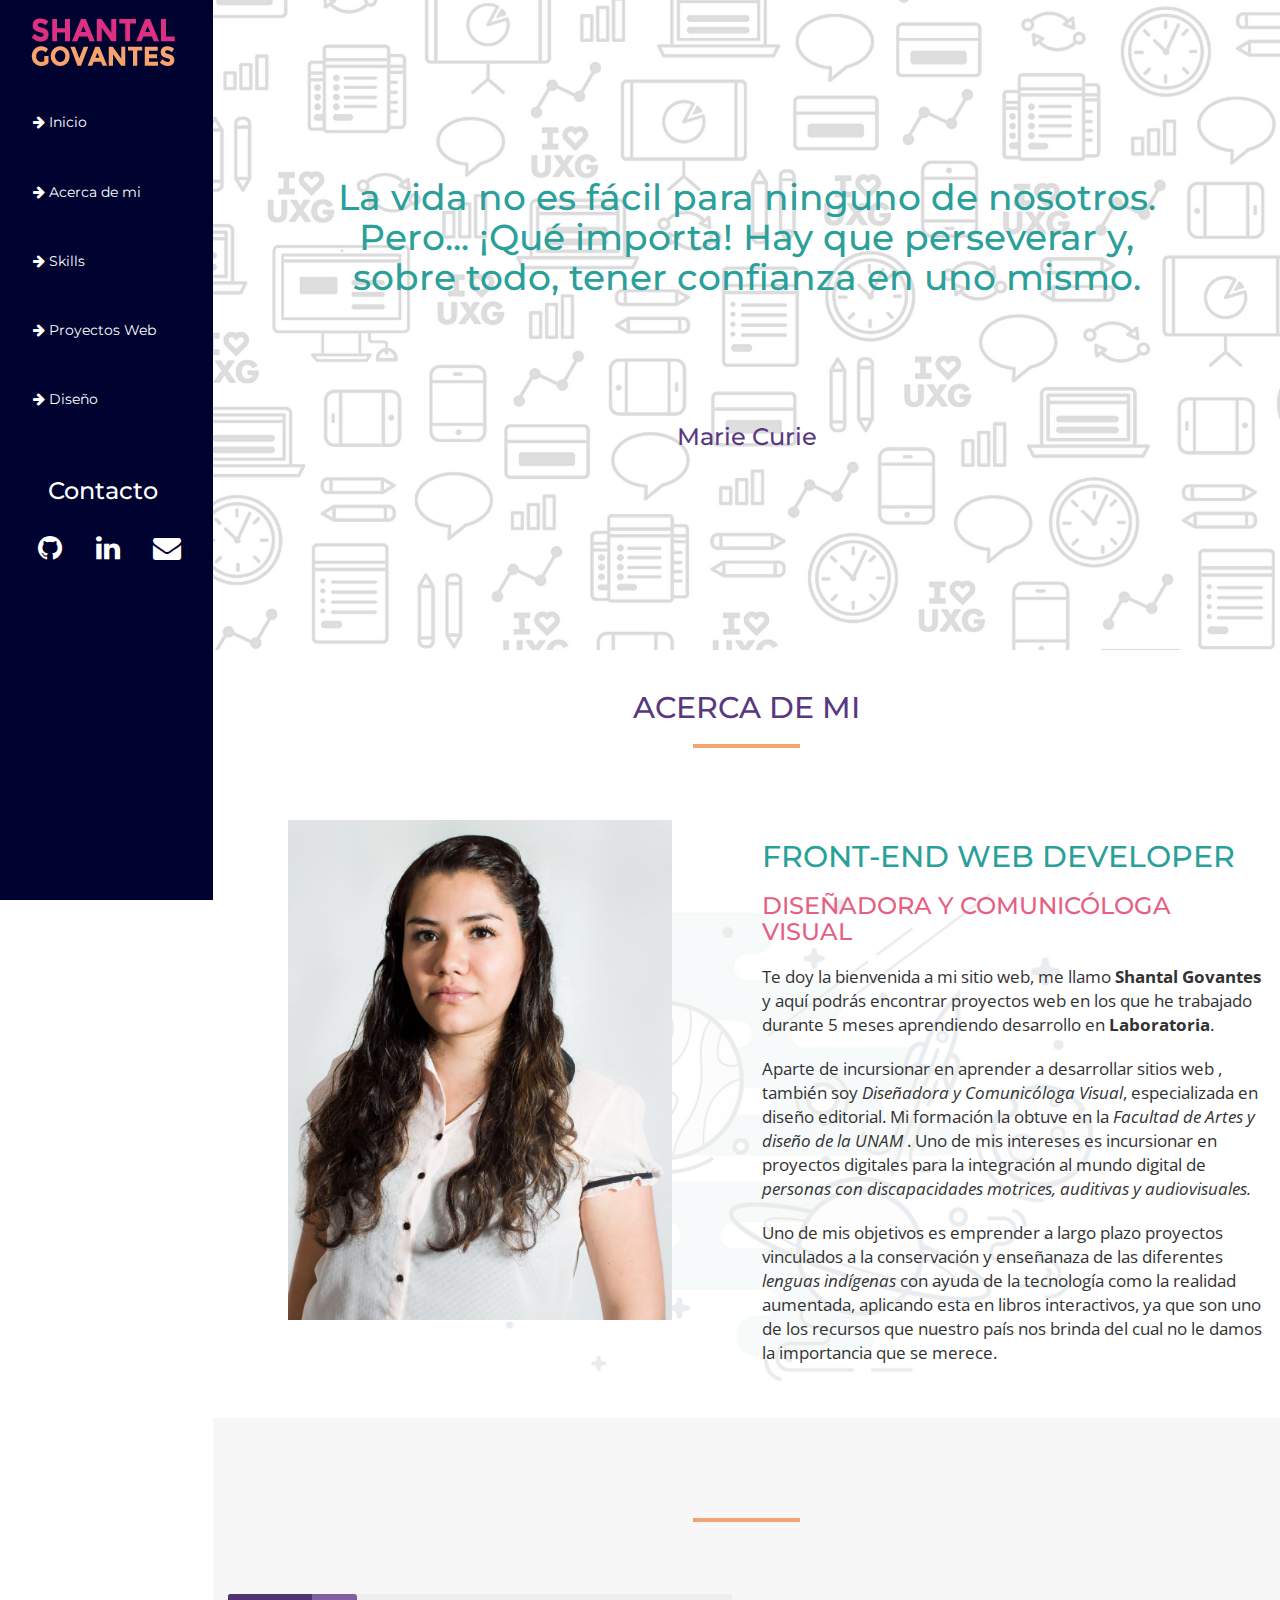
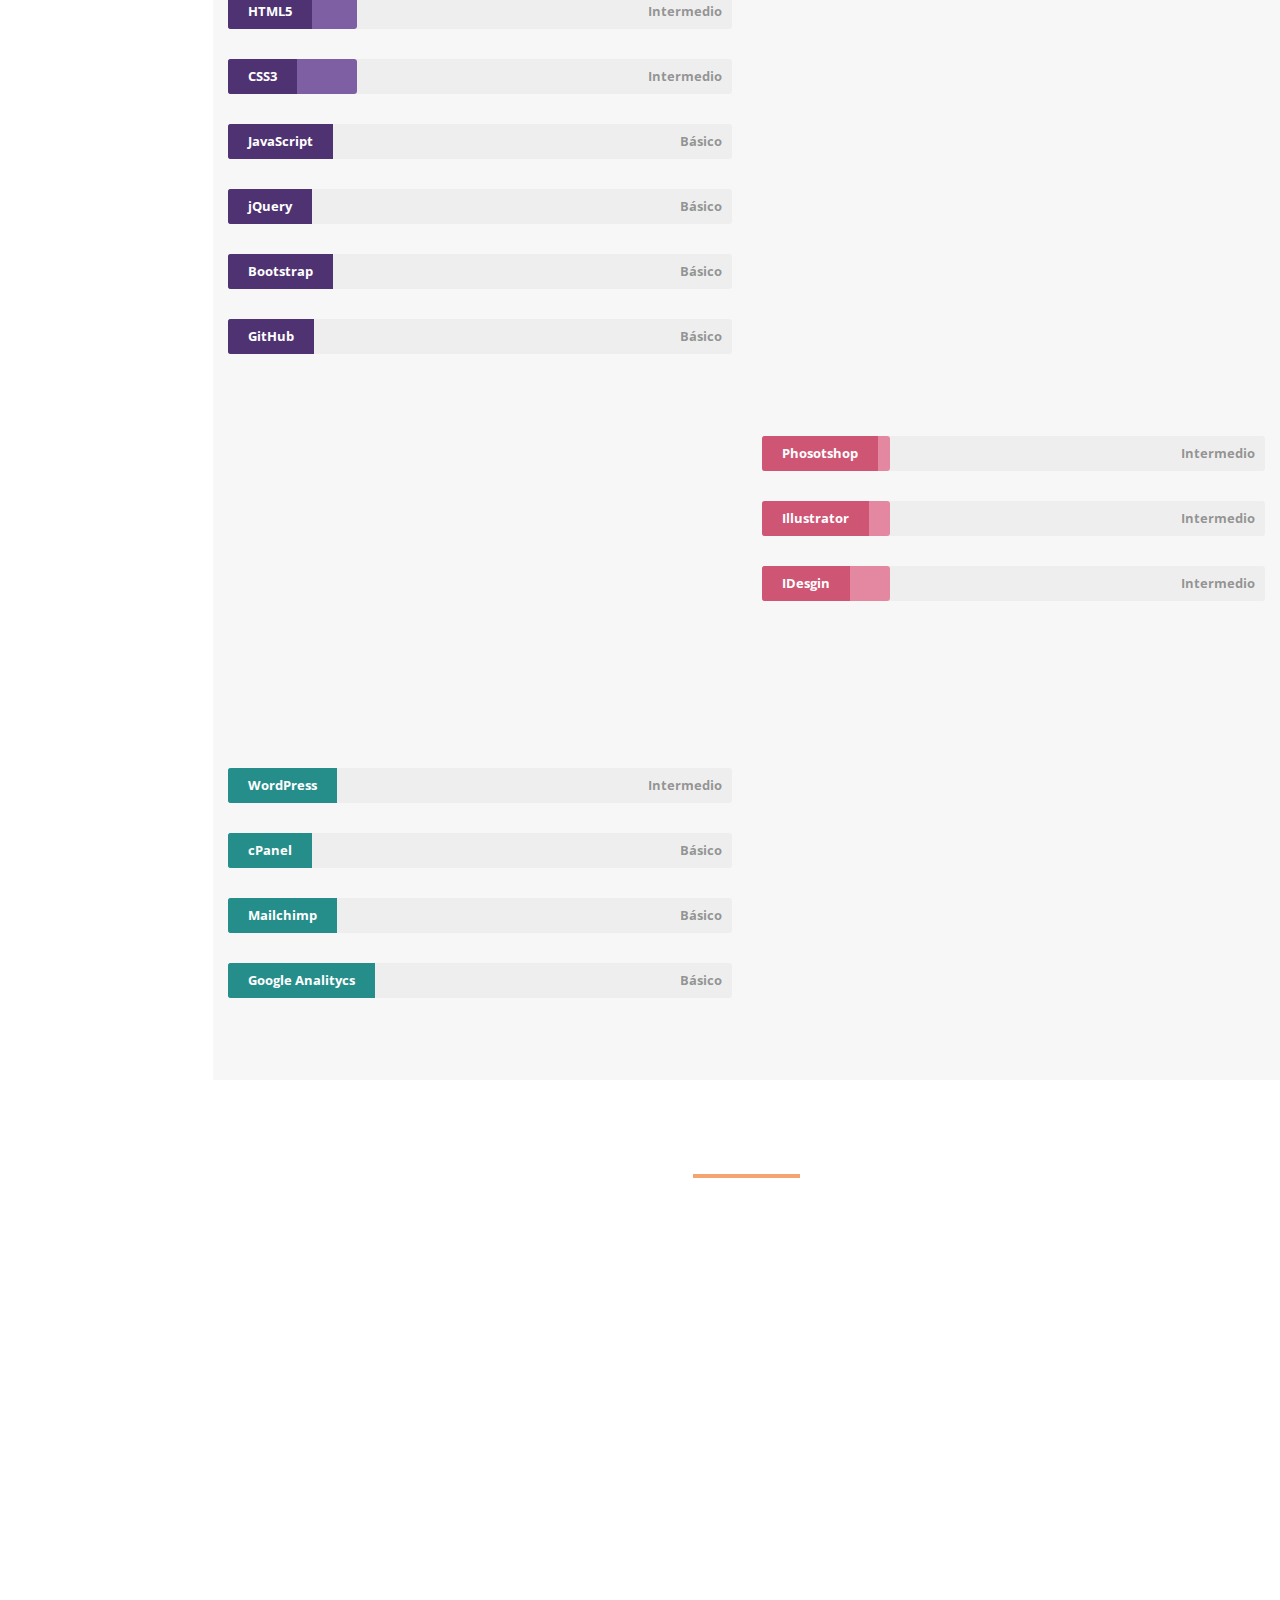
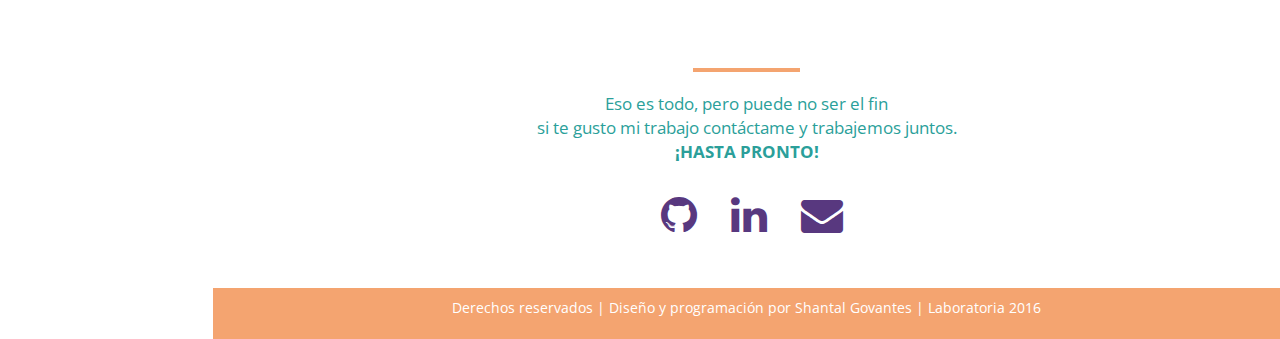
==== index.html @ 8ce0de8f "agregue cv pero falta cambiar js a nivel básico, cambie el parrafo de mi, mejoré la secuencia de las" ====
<!DOCTYPE html>
<html lang="en">
  <head>
    <meta charset="UTF-8">
    <title>Shantal Govantes</title>
    <meta name="viewport" content="width=device-width, initial-scale=1.0"><!-- user-scalable=no -->
    <link href="css/bootstrap.min.css" rel="stylesheet"/>
    <link rel="stylesheet" type="text/css" href="css/font-awesome.min.css"/>
    <link href="https://fonts.googleapis.com/css?family=Montserrat:400,700|Open+Sans:300,300i,400,400i,600,600i,700,700i,800,800i" rel="stylesheet"/>
    <link rel="stylesheet" type="text/css" href="css/utilities.css"/>
    <link rel="stylesheet" type="text/css" href="css/style-ok.css"/>
    <link rel="stylesheet" type="text/css" href="css/skills.css"/>
    <!-- ARCHIVO PARA SIDE MENU -->
    <link rel="stylesheet" type="text/css" href="css/navbar-fixed-side.css"/>
    <!-- ARCHIVO PARA LIGHTBOX GALLERY -->
    <link rel="stylesheet" type="text/css" href="css/magnific-popup.css">
    <!-- ANIMACIONES CON CSS3 -->
    <link rel="stylesheet" type="text/css" href="css/animate.css">
    <!-- FAVICON-->
    <link rel="shortcut icon" href="">
  </head>
  <body>
    <div class="container-fluid">
      <div class="row">
        <div class="col-sm-3 col-lg-2">
          <nav class="navbar navbar-shan navbar-fixed-side " role="navigation">
            <div class="container">
              <div class="navbar-header">
                <button type="button" class="navbar-toggle" data-toggle="collapse" data-target="#myNavbar" >
                  <span class="sr-only">Toggle navigation</span>
                  <i class="fa fa-home fa-2x" aria-hidden="true"></i>
                  <!-- <span class="icon-bar"></span>
                  <span class="icon-bar"></span>
                  <span class="icon-bar"></span> -->
                </button>
                <a class="navbar-brand hidden-xs" href=""><img class="wow slideInDown" src="img/logo2.png" alt="Logo shantal Govantes"></a>
                <a class=" navbar-brand visible-xs" href=""><img src="img/logo2-xs.png" alt="Logo shantal Govantes"></a>
              </div>
              <!-- COLLAPSE -->
              <div class=" navbar-collapse collapse navbar-collapse" id="myNavbar" >
                <ul class="nav navbar-nav">
                  <li class="mt-10 menu-margin"><a href="#inicio"><i class="fa fa-arrow-right" aria-hidden="true"></i> Inicio</a></li>
                  <li class=" menu-margin"><a href="#acerca"><i class="fa fa-arrow-right" aria-hidden="true"></i> Acerca de mi</a></li>
                  <li class=" menu-margin"><a href="#skills"><i class="fa fa-arrow-right" aria-hidden="true"></i> Skills</a></li>
                  <li class=" menu-margin"><a href="#proyectos"><i class="fa fa-arrow-right" aria-hidden="true"></i> Proyectos Web</a></li>
                  <li class=" menu-margin"><a href="#diseno"><i class="fa fa-arrow-right" aria-hidden="true"></i> Diseño</a></li>
                  <li class=" menu-margin hidden-lg hidden-md"><a href="#Contacto"><i class="fa fa-arrow-right" aria-hidden="true"></i> Contacto</a></li>
                </ul>
                <div class="row contacto hidden-sm hidden-xs">
                  <h3 class="mt-15"><a href="#Contacto" class="a-none-decoration text-white">Contacto</a></h3>
                    <ul class="hola">
                    <li><a class="blanco" href="https://github.com/ShantalGovantes1792" target="_blank"><i class="fa fa-github fa-2x" aria-hidden="true" ></i></a></li>
                    <li><a class="a-none-decoration blanco" href="https://mx.linkedin.com/in/shantal-govantes" target="_blank"><i class="fa fa-linkedin fa-2x" aria-hidden="true"></i></a></li>
                    <li><a class="blanco" href="mailto:shangovm@gmail.com" target="_blank"><i class="fa fa-envelope fa-2x" aria-hidden="true"></i></a></li>
                  </ul>
                </div>
              </div>
            </div>
          </nav>
        </div>
        <div class="col-sm-9 col-lg-10">
          <!-- INICIO -->
          <section id="inicio">
            <div class="row rw-ht pattern">
              <a name="inicio"></a>
              <h1 class="text-center pd-10-10 text-cyan wow bounceInUp">La vida no es fácil para ninguno de nosotros. Pero... ¡Qué importa! Hay que perseverar y, sobre todo, tener confianza en uno mismo.</h1>
              <h3 class="text-center text-purple wow fadeInUp">Marie Curie</h3>
            </div>
          </section>
          <!-- ACERCA DE MI -->
          <section id="acerca">
            <div class="row  pt-2">
              <div class="col-lg-12 col-md-12 col-sm-12 col-xs-12">
                <a name="acerca"></a>
                <h2 class="text-purple text-center wow slideInUp">ACERCA DE MI</h2>
                <hr class="hr-orange">
              </div>
            </div>
            <div class="row rw-ht pattern2">
              <div class="col-lg-6 col-md-6 col-sm-12 col-xs-12">
                <img id="foto-shan" class="img-responsive center-block wow bounceInLeft" src="img/shantal_foto2.jpg" alt="foto perfil shantal">
              </div>
                <div id="texto-acer"class="col-lg-6 col-md-6 col-sm-12 col-xs-12 acer-textos">
                  <h2 class="text-cyan  wow bounceInRight">FRONT-END WEB DEVELOPER</h2>
                  <h3 class="text-pink  wow bounceInRight">DISEÑADORA Y COMUNICÓLOGA VISUAL</h3>
                  <p class="pt-2"> Te doy la bienvenida a mi sitio web, me llamo <strong> Shantal Govantes </strong> y aquí podrás encontrar proyectos web en los que he trabajado durante 5 meses aprendiendo desarrollo en <strong>Laboratoria</strong>.
                  </p> 
                  <p class="pt-2">Aparte de incursionar en aprender a desarrollar sitios web , también soy <em> Diseñadora y Comunicóloga Visual</em>, especializada en diseño editorial. Mi formación la obtuve en la <em>Facultad de Artes y diseño de la UNAM </em>. Uno de mis intereses es incursionar en proyectos digitales para la integración al mundo digital de <em>personas con discapacidades motrices, auditivas y audiovisuales.</em></p>
                  <p class="pt-2">Uno de mis objetivos es emprender a largo plazo proyectos vinculados a la conservación y enseñanaza de las diferentes <em> lenguas indígenas </em>con ayuda de la tecnología como la realidad aumentada, aplicando esta en libros interactivos, ya que son uno de los recursos que nuestro país nos brinda del cual no le damos la importancia que se merece.</p>
                  <button id="curriculum" class="btn btn-cv center-block wow bounceInRight"><a class="a-none-decoration text-white" href="docs/Shantal-Govantes.pdf" target="_blanck">Descarga mi CV</a></button>
                </div>
            </div>
          </section>
          <!-- SKILLS -->
          <section id="skills">
            <div class="row bk-gray1 pb-5">
              <div class="col-lg-12 col-md-12 col-sm-12 col-xs-12">
                <a href="skills"></a>
                <h2 class="text-pink text-center pt-2 wow slideInUp">SKILLS</h2>
                <hr class="hr-orange ">
              </div>
            </div>
            <div class="row bk-gray1">
              <div class="col-lg-6 col-md-6 col-sm-12 col-xs-12">
                <!-- SKILL HTML -->
                <div class="skillbar clearfix" data-percent="70%">
                  <div class="skillbar-title" style="background: #58387F;">
                    <span>HTML5</span>
                  </div>
                  <div class="skillbar-bar" style="background:#7E5FA3;">
                  </div>
                  <div class="skill-bar-percent"><strong>Intermedio</strong></div>
                </div>
                <!-- SKILL CSS -->
                <div class="skillbar clearfix " data-percent="70%">
                  <div class="skillbar-title" style="background: #58387F;">
                    <span>CSS3</span>
                  </div>
                  <div class="skillbar-bar" style="background:#7E5FA3;">
                  </div>
                  <div class="skill-bar-percent"><strong>Intermedio</strong></div>
                </div>
                <!-- SKILL JAVASCRIPT -->
                <div class="skillbar clearfix " data-percent="40%">
                  <div class="skillbar-title" style="background: #58387F;"><span>JavaScript</span></div>
                  <div class="skillbar-bar" style="background:#7E5FA3;"></div>
                  <div class="skill-bar-percent"><strong>Básico</strong></div>
                </div>
                <!-- SKILL JQUERY -->
                <div class="skillbar clearfix " data-percent="40%">
                  <div class="skillbar-title" style="background:#58387F;">
                    <span>jQuery</span></div>
                  <div class="skillbar-bar" style="background:#7E5FA3;"></div>
                  <div class="skill-bar-percent"><strong>Básico</strong></div>
                </div>
                <!--SKILL BOOTSTRAP-->
                <div class="skillbar clearfix " data-percent="40%">
                  <div class="skillbar-title" style="background:#58387F;">
                    <span>Bootstrap</span></div>
                  <div class="skillbar-bar" style="background:#7E5FA3;"></div>
                  <div class="skill-bar-percent"><strong>Básico</strong></div>
                </div>
                <!--SKILL GITHUB-->
                <div class="skillbar clearfix " data-percent="40%">
                  <div class="skillbar-title" style="background:#58387F;"><span>GitHub</span></div>
                  <div class="skillbar-bar" style="background:#7E5FA3;"></div>
                  <div class="skill-bar-percent"><strong>Básico</strong></div>
                </div>
              </div>
              <div class="col-lg-6 col-md-6 col-sm-12 col-xs-12">
                <img id="lenguajes" class="img-responsive center-block wow zoomIn" src="img/iconos-lenguajes4.png" alt="lenguajes de marcado de hipertextO y css3">
              </div>
            </div>
           <!-- ADOBE -->
            <div class="row pb-5 bk-gray1 pt-5">
              <div class="col-lg-6 col-md-6 hidden-sm hidden-xs">
                <img id="adobe" class="img-responsive center-block img-mar-pad wow zoomIn" src="img/logo-adobe-css.png" alt="AdobeCC">
              </div>
              <div class="col-lg-6 col-md-6 col-sm-12 col-xs-12">
                <div class="skillbar clearfix " data-percent="70%">
                  <div class="skillbar-title" style="background: #E65F82;"><span>Phosotshop</span></div>
                  <div class="skillbar-bar" style="background: #E488A1;"></div>
                  <div class="skill-bar-percent"><strong>Intermedio</strong></div>
                </div>
                <div class="skillbar clearfix " data-percent="70%">
                  <div class="skillbar-title" style="background: #E65F82;"><span>Illustrator</span></div>
                  <div class="skillbar-bar" style="background: #E488A1;"></div>
                  <div class="skill-bar-percent"><strong>Intermedio</strong></div>
                </div>
                <div class="skillbar clearfix " data-percent="70%">
                  <div class="skillbar-title" style="background: #E65F82;"><span>IDesgin</span></div>
                  <div class="skillbar-bar" style="background: #E488A1;"></div>
                  <div class="skill-bar-percent"><strong>Intermedio</strong></div>
                </div>
              </div>
                <div class="hidden-lg hidden-md col-sm-12 col-xs-12">
                  <img id="adobe" class="img-responsive center-block img-mar-pad wow zoomIn" src="img/logo-adobe-css.png" alt="AdobeCC">
                </div>
            </div>
            <!-- OTROS -->
            <div class="row pb-5 pt-5 bk-gray1">
              <div class="col-lg-6 col-md-6 col-sm-12 col-xs-12 pt-2">
                <div class="skillbar clearfix " data-percent="50%">
                  <div class="skillbar-title" style="background: #2B9F9A;"><span>WordPress</span></div>
                  <div class="skillbar-bar" style="background: #36C4BD;"></div>
                  <div class="skill-bar-percent"><strong>Intermedio</strong></div>
                </div>
                <div class="skillbar clearfix " data-percent="40%">
                  <div class="skillbar-title" style="background: #2B9F9A;"><span>cPanel</span></div>
                  <div class="skillbar-bar" style="background: #36C4BD;"></div>
                  <div class="skill-bar-percent"><strong>Básico</strong></div>
                </div>
                <div class="skillbar clearfix " data-percent="30%">
                  <div class="skillbar-title" style="background: #2B9F9A;"><span>Mailchimp</span></div>
                  <div class="skillbar-bar" style="background: #36C4BD;"></div>
                  <div class="skill-bar-percent"><strong>Básico</strong></div>
                </div>
                <div class="skillbar clearfix " data-percent="30%">
                  <div class="skillbar-title" style="background: #2B9F9A;"><span>Google Analitycs</span></div>
                  <div class="skillbar-bar" style="background: #36C4BD;"></div>
                  <div class="skill-bar-percent"><strong>Básico</strong></div>
                </div>
              </div>
              <div class="col-lg-6 col-md-6 col-sm-12 col-xs-12">
                <img class="img-responsive center-block wow zoomIn " src="img/iconos-herramientas.png" alt="AdobeCC">
              </div>
            </div>
          </section>
          <!-- PORTAFOLIO DE PROYECTOS WEB-->
          <section id="portafolio">
            <div class="row pt-2">
              <div class="col-lg-12 col-md-12 col-sm-12 col-xs-12">
                <a name="proyectos"></a>
                <h2 class="text-purple text-center wow slideInUp">PROYECTOS WEB</h2>
                <hr class="hr-orange">
              </div>
            </div>
            <div class="row pt-5">
              <div class="col-lg-4 col-md-4 col-sm-12 col-xs-12">
                <a href="http://www.facebook.com" target="_blanck">
                  <img class="img-responsive wow zoomIn" src="img/web/kane.jpg" alt="sitio-web-kean">
                  <div class="divFondo text-center center-block">
                    <h3>Color Pallet</h3>
                    <p>Proyecto con uso de bootstrap y animated.css</p>
                  </div>
                </a>
              </div>
              <div class="col-lg-4 col-md-4 col-sm-12 col-xs-12 margin-sm-xs">
                <a href="http://www.facebook.com" target="_blanck">
                  <img class="img-responsive wow zoomIn" src="img/web/user-testing-360.jpg" alt="sitio-web-testing-360">
                  <div class="divFondo text-center center-block">
                    <h3>User Testing 360</h3>
                    <p>Proyecto con bootstrap y animated.css implementando las pantallas modals</p>
                  </div>
                </a>
              </div>
              <div class="col-lg-4 col-md-4 col-sm-12 col-xs-12 margin-sm-xs">
                <a href="http://www.facebook.com" target="_blanck">
                  <img class="img-responsive wow zoomIn" src="img/web/sprint.jpg" alt="sitio-web-sprint">
                  <div class="divFondo text-center center-block">
                    <h3>Spring Came</h3>
                    <p>Proyecto con bootstrap</p>
                  </div>
                </a>
              </div>
            </div>
            <div class="row pt-5">
              <div class="col-lg-4 col-md-4 col-sm-12 col-xs-12">
                <a href="http://www.facebook.com" target="_blanck">
                  <img class="img-responsive wow zoomIn" src="img/web/coder.jpg" alt="portafolio Coder">
                  <div class="divFondo text-center center-block">
                    <h3>Portafolio Coder</h3>
                    <p>Proyecto con bootstrap y animate.css</p>
                  </div>
                </a>
              </div>
              <div class="col-lg-4 col-md-4 col-sm-12 col-xs-12 margin-sm-xs">
                <a href="http://www.facebook.com" target="_blanck">
                  <img class="img-responsive wow zoomIn" src="img/web/primes.jpg" alt="sitio primes">
                  <div class="divFondo text-center center-block">
                    <h3>Bussines Prime</h3>
                    <p>Proyecto en conjunto usando el framework de bootstrap y animate.css</p>
                  </div>
                </a>
              </div>
              <div class="col-lg-4 col-md-4 col-sm-12 col-xs-12 margin-sm-xs">
                <a href="http://www.facebook.com" target="_blanck">
                  <img class="img-responsive wow zoomIn" src="img/web/comunidad-sostenible.jpg" alt="sitio comunidad sostenible">
                  <div class="divFondo text-center center-block">
                    <h3>Comunidad Sostenible</h3>
                    <p>Proyecto usando el framework de bootstrap y animate.css</p>
                  </div>
                </a>
              </div>
            </div>
            <!-- PROYECTOS DE DISEÑO -->
            <div class="row pt-5">
              <div class="col-lg-12 col-md-12 col-sm-12 col-xs-12">
                <a name="diseno"></a>
                <h2 class="text-center text-orange wow slideInUp">DISEÑO</h2>
                <hr class="hr-orange">
              </div>
            </div>
            <!-- PRIMER ROW -->
            <div class="row pt-5">
              <!-- LOGOTIPO KHOCH -->
              <div class="col-lg-4 col-md-4 col-sm-12 col-xs-12">
                <a href="img/design/khoch.jpg" class="animated zoomIn with-caption image-link img-responsive" title="Creacion de logotipo para la marca de ropa interior Kkoch">
                  <img class="img-responsive wow zoomIn" src="img/design/khoch.jpg" alt="logotipo Khoch">
                  <div class="divFondo text-center center-block">
                    <h3>Logotipo Khoch</h3>
                    <h5>Identidad Gráfica</h5>
                    <p>Creacion de logotipo para la marca de ropa interior Khoch</p>
                  </div>
                </a>
              </div>
              <!-- LOGOTIPO NUTRIADICCIÓN -->
              <div class="col-lg-4 col-md-4 col-sm-12 col-xs-12 margin-sm-xs">
                <a href="img/design/nutriaddcion.jpg" class="animated zoomIn with-caption image-link img-responsive" title="Propuesta de logotipo para la marca de snacks Nutriadicción">
                  <img class="img-responsive wow zoomIn" src="img/design/nutriaddcion.jpg" alt="logotipo nutriadicción">
                  <div class="divFondo text-center center-block">
                    <h3>Logotipo Nutriadicción</h3>
                    <h5>Identidad Gráfica</h5>
                    <p>Propuesta de logotipo para la marca de snacks Nutriadicción</p>
                  </div>
                </a>
              </div>
              <!-- LOGOTIPO +AIRE -->
              <div class="col-lg-4 col-md-4 col-sm-12 col-xs-12 margin-sm-xs">
                <a href="img/design/mas-aire.jpg" class="animated zoomIn with-caption image-link img-responsive" title="Logotipo para sitio y aplicación web realizado durante el Hackathon Telcel Infinitum 2016">
                  <img class="img-responsive wow zoomIn" src="img/design/mas-aire.jpg" alt="logotipo más aire">
                  <div class="divFondo text-center center-block">
                    <h3>Logotipo +Aire</h3>
                    <h5>Identidad Gráfica</h5>
                    <p>Logotipo para sitio y aplicación web realizado durante el Hackathon Telcel Infinitum 2016</p>
                  </div>
                </a>
              </div>
            </div>
            <!-- SEGUNDO ROW -->
            <div class="row pt-5">
              <!-- VERSIONAMIENTO NUTRIADICION -->
              <div class="col-lg-4 col-md-4 col-sm-12 col-xs-12">
                 <a href="img/design/bolsas-nutri.jpg" class="animated zoomIn with-caption image-link img-responsive" title="Propuesta de empaque para linea de Snacks Nutriadicción">
                  <img class="img-responsive wow zoomIn"src="img/design/bolsas-nutri.jpg" alt="empaques nutriadicción">
                  <div class="divFondo text-center center-block">
                    <h3>Nutriadicción</h3>
                    <h5>Empaque</h5>
                    <p>Propuesta de empaque para línea de Snacks Nutriadicción</p>
                  </div>
                </a>
              </div>
              <!-- CAJA SAN VALENTIN GALLETAS GABI -->
              <div class="col-lg-4 col-md-4 col-sm-12 col-xs-12 margin-sm-xs">
                <a href="img/design/caja-san-valentin.jpg" class="animated zoomIn with-caption image-link img-responsive" title="Propuesta de empaque para dia de San Valentín galletas Gabi">
                  <img class="img-responsive wow zoomIn" src="img/design/caja-san-valentin.jpg" alt="diseño caja san valentin galletas gabi">
                  <div class="divFondo text-center center-block">
                    <h3>Galletas Gabi</h3>
                    <h5>Empaque</h5>
                    <p>Propuesta de empaque para dia de San Valentín galletas Gabi</p>
                  </div>
                </a>
              </div>
              <!-- EMPAQUE GALLETAS GABI -->
              <div class="col-lg-4 col-md-4 col-sm-12 col-xs-12 margin-sm-xs">
                 <a href="img/design/galletas.jpg" class="animated zoomIn with-caption image-link img-responsive" title="Boceto para Propuesta de rediseño de empaque galletas Gabi">
                  <img class="img-responsive wow zoomIn"src="img/design/galletas.jpg" alt="empaque galletas gabi">
                  <div class="divFondo text-center center-block">
                    <h3>Galletas Gabi</h3>
                    <h5>Empaque</h5>
                    <p>Boceto para Propuesta de rediseño de empaque galletas Gabi</p>
                  </div>
                </a>
              </div>
            </div>
            <!-- TERCER ROW -->
            <div class="row pt-5 pb-5">
              <!-- INSTITUTO ALESA -->
              <div class="col-lg-4 col-md-4 col-sm-12 col-xs-12">
                <a href="img/design/alesa-1.jpg" class="animated zoomIn with-caption image-link img-responsive" title="Póster y flyer publicitario para cursos de ingreso a UNAM, IPN, UAM">
                  <img class="img-responsive wow zoomIn" src="img/design/alesa-1.jpg" alt="Póster y flyer publicitario para cursos de ingreso a UNAM, IPN, UAM">
                  <div class="divFondo text-center center-block">
                    <h3>Instituto Alesa</h3>
                    <h5>Impresos</h5>
                    <p>Póster y flyer publicitario para cursos de ingreso a UNAM, IPN, UAM</p>
                  </div>
                </a>
              </div>
              <!-- DIGITAL MOVIL -->
              <div class="col-lg-4 col-md-4 col-sm-12 col-xs-12 margin-sm-xs">
                <a href="img/design/digital-movil.jpg" class="animated zoomIn with-caption image-link img-responsive" title="Diseño de identidad gráfica y papelería personal Digital Movil">
                  <img class="img-responsive wow zoomIn" src="img/design/digital-movil.jpg" alt="logotipo, hoja membretada y tarjeta de presentación para la empresa digital movil">
                  <div class="divFondo text-center center-block">
                    <h3>Digital Movil</h3>
                    <h5>Impresos</h5>
                    <p>Diseño de identidad gráfica y papelería personal Digital Movil</p>
                  </div>
                </a>
              </div>
              <!-- FANDELI -->
              <div class="col-lg-4 col-md-4 col-sm-12 col-xs-12 margin-sm-xs">
                <a href="img/design/fandeli-2.jpg" class="animated zoomIn with-caption image-link img-responsive" title="Adaptación de publicidad para línea de lijas fandeli">
                  <img class="img-responsive wow zoomIn"src="img/design/fandeli-2.jpg" alt="publicidad fandeli">
                  <div class="divFondo text-center center-block">
                    <h3>Fandeli</h3>
                    <h5>Impresos</h5>
                    <p>Adaptación de publicidad para línea de lijas fandeli</p>
                  </div>
                </a>
              </div>
            </div>
          </section>
          <section id="contacto">
            <div class="row pt-2 pb-5">
              <div class="col-lg-12 col-md-12 col-sm-12 col-xs-12">
                <a name="Contacto"></a>
                <div id="contact-gif" class="wow zoomIn"></div>
                <h2 class="text-cyan text-center wow slideInUp">CONTACTO</h2>
                <hr class="hr-orange">
                <p class="text-cyan text-center">Eso es todo, pero puede no ser el fin <br> si te gusto mi trabajo contáctame y trabajemos juntos. <br>
                <strong>¡HASTA PRONTO!</strong></p> 
                <ul class="text-center cont-icon">
                  <li><a href="https://github.com/ShantalGovantes1792" target="_blank"><i class="fa fa-github fa-3x text-purple" aria-hidden="true" ></i></a></li>
                  <li><a class="a-none-decoration" href="https://mx.linkedin.com/in/shantal-govantes" target="_blank"><i class="fa fa-linkedin fa-3x text-purple" aria-hidden="true"></i></a></li>
                  <li><a href="mailto:shangovm@gmail.com" target="_blank"><i class="fa fa-envelope fa-3x text-purple" aria-hidden="true"></i></a></li>
                 </ul> 
              </div>
            </div>
          <footer>
            <div class="row bk-orange">
              <div class="col-lg-12 col-md-12 col-sm-12 col-xs-12 text-center text-white ">
                <p>Derechos reservados | Diseño y programación por Shantal Govantes | Laboratoria 2016 </p>
              </div>
            </div>
          </footer>
        </div>
      </div>
    </div>
    <!-- ESTE SCRIPT ES PARA SIDE MENU -->
    <script type="text/javascript" src="js/application.js"></script>
    <!-- ARCHIVO DE BOOTSTRAP JS -->
    <script type="text/javascript" src="js/bootstrap.min.js"></script>
    <!-- ARCHIVO JQUERY -->
    <script type="text/javascript" src="js/jquery-3.1.1.min.js"></script>
    <!-- ARCHIVO PARA LIGHTBOX GALLERY -->
    <script type="text/javascript" src="js/jquery.magnific-popup.js"></script>
    <!-- ANIMACIONES WOW -->
    <script type="text/javascript" src="js/wow.min.js"></script>
    <!-- MI PROPIO JS -->
    <script type="text/javascript" src="js/main.js"></script>
  </body>
</html>
---- css/utilities.css ----
/*Global*/

/* Shortcuts */
/*DISPLAY*/
.inline{
	display: inline-block;
}

/*PADDING*/
.pd-0{
	padding: 0;
}

.pd-2{
	padding: 2%;
}

.pd-1-3{
	padding: 1% 3%;
}

.pd-10-10{
	padding: 10% 10%;
}
.pd-5-2-5{
	padding: 5% 0%;
}
.pd-2-10{
	padding: 2% 10%;
}


/*PADDING TOP*/
.pt-2{
	padding-top: 2%;
}

.pt-3{
	padding: 3%;
}
.pt-5{
	padding-top: 5%;
}
.pt-10{
	padding-top: 10%;
}
.pt-20{
	padding-top: 20px;
}

/*PADDING BOTTOM*/
.pb-5{
	padding-bottom: 5%;
}
.pb-2{
	padding-bottom: 2%;
}

/*PADDING RIGHT*/

.pr-1{
	padding-right: 5%;
}
.pr-5{
	padding-right: 5%;
}

/*PADDING LEFT*/

.pl-10{
	padding-left: 10%;
}

/*MARGIN*/
.mg-0{
	margin: 0;
}

/*MARGIN LEFT*/
.ml-40{
	margin-left: 40%;
}

.ml-2{
	margin-left: 2%;
}

/*MARGIN TOP*/
.mt-5{
	margin-top: 5%;
}

.mt-10{
	margin-top: 10%;
}
.mt-15{
	margin-top: 15%;
}
.mt-3{
	margin-top: 3%;
}
.mt-30{
	margin-top: 30%;
}
/*MARGIN BOTTOM*/
.mb-5{
	margin-bottom: 5%;
}

.mb-2{
	margin-bottom: 2%;
}

/*WIDHT*/
.w-100{
	width: 100%;
}
/*INTERLINEADO*/
.lh{
	line-height: 1.5;
}

/*TEXTOS*/

.text-center{
	text-align: center;
}
.text-left{
	text-align: left;
}
.text-white{
	color: white;
}
.text-gray{
	color: rgb(83, 88, 95);
}
.text-blue{
 color: #192951;
}
.text-orange{
	color: #F4A470;
}
.text-pink{
	color: #E65F82;
}
.text-cyan{
	color: #2B9F9A;
}
.text-purple{
	color: #58387F;
}
.bg-gray{
	background-color: rgb(244, 244, 244);
}

.bk-orange{
	background-color: #F4A470;
}
.bk-pink{
	background-color: #E65F82;
}
.bk-cyan{
	background-color: #2B9F9A;
}
.bk-purple{
	background-color: #58387F;
}
.bk-gray1{
	background-color:#F7F7F7;
}
.bk-blue{
	background-color:  #00022F;
}

.a-none-decoration{
	text-decoration: none;
}


.bg-img-block{
	background-size: cover;
	background-repeat: no-repeat;
	background-position: inherit;
}

.bg-img-block2{
	background-size: cover;
	background-repeat: no-repeat;
	background-position: center;
	width: 50%;
}

.bg-img-block3{
	background-size: cover;
	background-repeat: no-repeat;
	position: left;
	width: 50%;
}
---- css/style-ok.css ----
/*ANCHO DE CADA SECCION*/
.rw-ht{
  height: 650px;
  padding-top: 5%;
  padding-bottom: 5%;
}

/* GENERALES */

ul{
  margin: 0px;
  padding: 0px;
}

h1, h2, h3, h4, h5, h6, .btn-cv {
  font-family:'Montserrat', sans-serif; 
  color: white;
}

p{
  font-family: 'Open Sans', sans-serif;
  font-size: 1.2em;
}

hr{
  width: 10%;
}

a{
  text-decoration: none;
}

.hr-orange{
  border: 2px solid #F4A470;
 /* height: 50px;*/
}

.img-mar-pad{
  margin: auto;
  padding-top: 10%;
}

/*MENU*/
.navbar{
  margin-bottom: 0px;
}

.navbar-shan {
  background-color:  #00022F;
  color: white;
}

.menu-margin{
  margin-bottom: 15%;
}
.navbar-collapse{
  padding-left: 15%;
}

.navbar-brand{
  padding-left: 13%;
}

/*ICONO DE HAMBURGUESA*/

/*.navbar-toggle {
    border-color:rgba(175, 44, 147, 0.74);

.navbar-toggle .icon-bar {
    background-color: rgba(175, 44, 147, 0.74); 
}

}*/

/*FUENTE DE LOS ENLACES DEL MENU*/
#myNavbar> ul> li>a{
  font-family:'Montserrat', sans-serif; 
  list-style: none;
  color: white;
}

#myNavbar> ul> li>a:hover{
  border-radius: 30px;
  background-color:  #2B9F9A;
  color: #FFF;
}

#myNavbar> ul> li:hover{
  border-radius: 30px;
  width: 250px;
  padding-left: 10px;
  padding-right: 60px;
}

.contacto{
  bottom: 0;
  left: 3;
}

div.contacto>h3{
  padding-left: 30px;
}

ul.hola>li{
  display: inline-block;
  padding-right: 10px;
  padding-left:20px; 
  margin-top: 20px;
}

ul.hola>li>a:hover{
  color: #F4A470;
}
  /*COLOR DE LOS ENCLACES DE LA PARTE DE CONTACTO EN EL MENU*/
  .blanco{
    color: white;
    text-decoration: none;
  }

/*INICIO*/
.pattern{
  background-image: url("../img/fondo.jpg");
  background-size: 100%;
  background-position: absolute;
}
.pattern2{
  background-image: url("../img/fondo4.jpg");
  background-size: 100%;

}
/*SECCION SOBRE MI*/

#foto-shan{
  height: 500px;
}

.btn-cv {
  color: #fff;
  background-color: #2B9F9A;
  border-color: #46b8da;
  border-radius: 30px;
  margin-top: 5%; 
 }

/*SECCION DE PROYECTOS WEB*/

.divFondo{
  width: 93%;
  height: 100%;
  position: absolute;
  bottom: 0;
  opacity: 0;
  padding: 18% 10% 10% 10%;
  transition-duration: 1s;
  
}
.divFondo h3{
  font-size: 2em;
}
.divFondo p{
  font-size: 1em;
  color: #fff;
}
.divFondo:hover{
  opacity: 1;
  transition-duration: 1s;
  background-color: rgba(31, 15, 50, 0.83); 
}

/*CONTACTO*/
#contact-gif{
  background-image: url("../img/gifs/linn.gif");
  width: 100%;
  height: 400px;
  background-repeat: no-repeat;
  background-position: center;
  margin-bottom: -10%;
}
ul.cont-icon>li{
  display: inline-block;
  padding-right: 10px;
  padding-left:20px; 
  margin-top: 20px;
}

ul.cont-icon>li>a>i:hover{
  color: #F8A26D;
}

footer>div>div>p{
  font-size: 1em;
  padding: 1%;
}
---- css/skills.css ----
/*SKILLS*/
.skillbar {
  font-family: 'Open Sans', 'sans-serif';
  position:relative;
  display:block;
  margin-bottom:30px;
  width:100%;
  background:#eee;
  height:35px;
  border-radius:3px;
  -moz-border-radius:3px;
  -webkit-border-radius:3px;
  -webkit-transition:0.4s linear;
  -moz-transition:0.4s linear;
  -ms-transition:0.4s linear;
  -o-transition:0.4s linear;
  transition:0.4s linear;
  -webkit-transition-property:width, background-color;
  -moz-transition-property:width, background-color;
  -ms-transition-property:width, background-color;
  -o-transition-property:width, background-color;
  transition-property:width, background-color;
}

.skillbar-title {
  position:absolute;
  top:0;
  left:0;
  font-weight:bold;
  font-size:13px;
  color:#fff;
  background:#6adcfa;
  -webkit-border-top-left-radius:3px;
  -webkit-border-bottom-left-radius:4px;
  -moz-border-radius-topleft:3px;
  -moz-border-radius-bottomleft:3px;
  border-top-left-radius:3px;
  border-bottom-left-radius:3px;
}

.skillbar-title span {
  display:block;
  background:rgba(0, 0, 0, 0.1);
  padding:0 20px;
  height:35px;
  line-height:35px;
  -webkit-border-top-left-radius:3px;
  -webkit-border-bottom-left-radius:3px;
  -moz-border-radius-topleft:3px;
  -moz-border-radius-bottomleft:3px;
  border-top-left-radius:3px;
  border-bottom-left-radius:3px;
}

.skillbar-bar {
  height:35px;
  width:0px;
  background:#6adcfa;
  border-radius:3px;
  -moz-border-radius:3px;
  -webkit-border-radius:3px;
}

.skill-bar-percent {
  position:absolute;
  right:10px;
  top:0;
  font-size:13px;
  height:35px;
  line-height:35px;
  color:#444;
  color:rgba(0, 0, 0, 0.4);
}
---- css/navbar-fixed-side.css ----
@media (max-width: 768px){
  .navbar-fixed-side{
    margin-left:-15px;
    margin-right:-15px;
    /*LO SIGUIENTE ESTO LO PUSE PARA QUE FUERA FIXED CUANDO FUERA EN MOVIL*/
    position: fixed;
    z-index: 1030;
    right: 0;
    left: 0;
    margin-right: 8%;
    margin-left: 8%;
  }
  /*MENU*/
  .menu-margin{
    margin-bottom: 5%;
  }
  .margin-sm-xs{
    margin-top: 5%;
  }
   /*SECCION INICIO*/
  h1{
    margin-top: 20%;
    font-size: 1.6em;
  }
  .pattern{
    background-size: 100%;
    background-position: center;
    height: 450px;
  }
  /*ACERCA DE MI*/
  .acer-textos{
    text-align: center;
  }
  #curriculum{
    margin-bottom: 5%;
  }
  #foto-shan{
  width: 80%;
  height: 80%;
  }

  #texto-acer{
    text-align: center;
  }

  /*SECCION DE SKILLS*/
  #adobe{
    margin-bottom: 10%;
  }
  #lenguajes{
    margin-top: 10%;
    margin-bottom: 15%;
  }
  /*GIF DE LA PARTE DE CONTACTO*/
  #contact-gif{
  width: 100%;
  height: 200px;
  background-size: 120%;
  margin-top: 10%;
  margin-bottom: 10%;
  margin-left: auto;
  margin-right: auto;
  }
} 
@media (min-width: 768px){

  .navbar-fixed-side{
    position:fixed;
    margin:0 -15px;
    height:100vh;
    width:inherit;
    overflow:auto;
    border-top-width:0;
    border-bottom-width:0;
    border-radius:0;
  }

  /*ESTO ES PARA QUE NO EXISTA ESCROLLING HORIZONTAL EN EL MENU */
 .navbar-fixed-side .container,.navbar-fixed-side .container-fluid{
    width:auto;
    padding-left:0;
    padding-right:0;
  }
  /*NAVBAR HEADER (LOGO)*/
  .navbar-fixed-side .navbar-header{
    float:none;
  }
  .navbar-fixed-side .navbar-brand{
    height:auto;
  }

  .navbar-fixed-side>.container .navbar-brand,.navbar-fixed-side>.container-fluid .navbar-brand{
    margin-left:0;
  }

/*COLLAPS*/

  .navbar-fixed-side .navbar-collapse{
    width:100%;
  }
  .navbar-fixed-side .navbar-nav{
    float:none;
    margin:0 -15px;
  }
  .navbar-fixed-side .navbar-nav>li{
    float:none;
  }
  .navbar-fixed-side .navbar-nav>li>a{
    padding-top:10px;
    padding-bottom:10px;
     }
  .navbar-fixed-side .navbar-form{
    margin:0;
    margin-left:-15px;
    margin-right:-15px;
    padding:10px 15px;
    border-bottom:1px solid #e7e7e7;
  }
  .navbar-fixed-side .navbar-text{
    float:none;
    margin-left:0;
    margin-right:0;
  }
  .navbar-fixed-side .navbar-left,.navbar-fixed-side .navbar-right{
    float:none !important
  }
  .navbar-fixed-side .navbar-nav .dropdown-menu{
    position:static;
    float:none;
    width:auto;
    margin-top:0;
    background-color:transparent;
    border:0;
    box-shadow:none;
    border-bottom:1px solid #e7e7e7;
  }
  .navbar-fixed-side .navbar-nav .dropdown-menu>li>a,.navbar-fixed-side .navbar-nav .dropdown-menu .dropdown-header{
    padding:5px 15px 5px 25px;
  }
  .navbar-fixed-side .navbar-nav .dropdown-menu>li>a{
    line-height:20px;
    color:#777;
  }
  .navbar-fixed-side .navbar-nav .dropdown-menu>li>a:hover,.navbar-fixed-side .navbar-nav .dropdown-menu>li>a:focus{
    background-image:none;
  }
  .navbar-fixed-side .navbar-nav .dropdown-menu>.active>a{
    background-color:#e7e7e7;
    color:#555;
  }
  .navbar-fixed-side .navbar-nav>li>a:hover,.navbar-fixed-side .navbar-nav>li>a:focus,.navbar-fixed-side .navbar-nav .dropdown-menu>li>a:hover,.navbar-fixed-side .navbar-nav .dropdown-menu>li>a:focus{
    background-color:#f0f0f0; 
    color:#333;
  }
  .navbar-fixed-side .dropdown>.dropdown-toggle,.navbar-fixed-side .dropdown-menu>.dropdown-header{
    background-color:transparent !important;
    color:#9d9d9d !important;
    cursor:default;
    font-size:0.8em;
    text-transform:uppercase;
    border-bottom:none;
    padding-bottom:0;
  }
  .navbar-fixed-side .dropdown-toggle .caret{
    display:none;
  }
  /*.navbar-fixed-side .dropdown-menu{
    display:block;
  }*/
  /*.navbar-fixed-side.navbar-inverse .navbar-collapse,.navbar-fixed-side.navbar-inverse .navbar-nav>li>a,.navbar-fixed-side.navbar-inverse .navbar-form,.navbar-fixed-side.navbar-inverse .navbar-nav .dropdown-menu{
    border-color:#363636;
  }
  .navbar-fixed-side.navbar-inverse .divider{
   background-color:#363636;
  }
  .navbar-fixed-side.navbar-inverse .navbar-nav .dropdown-menu>li>a{
    color:#9d9d9d;
  }
  .navbar-fixed-side.navbar-inverse .navbar-nav .dropdown-menu>.active>a{
    background-color:#090909;
    color:#fff;
  }
  .navbar-fixed-side.navbar-inverse .navbar-nav>li:not(.active)>a:hover,.navbar-fixed-side.navbar-inverse .navbar-nav>li:not(.active)>a:focus,.navbar-fixed-side.navbar-inverse .navbar-nav .dropdown-menu>li:not(.active)>a:hover,.navbar-fixed-side.navbar-inverse .navbar-nav .dropdown-menu>li:not(.active)>a:focus{
    background-color:#2f2f2f;
    color:#fff;
  }
  .navbar-fixed-side.navbar-inverse .dropdown>.dropdown-toggle{
    color:#777777 !important;
  }*/
}
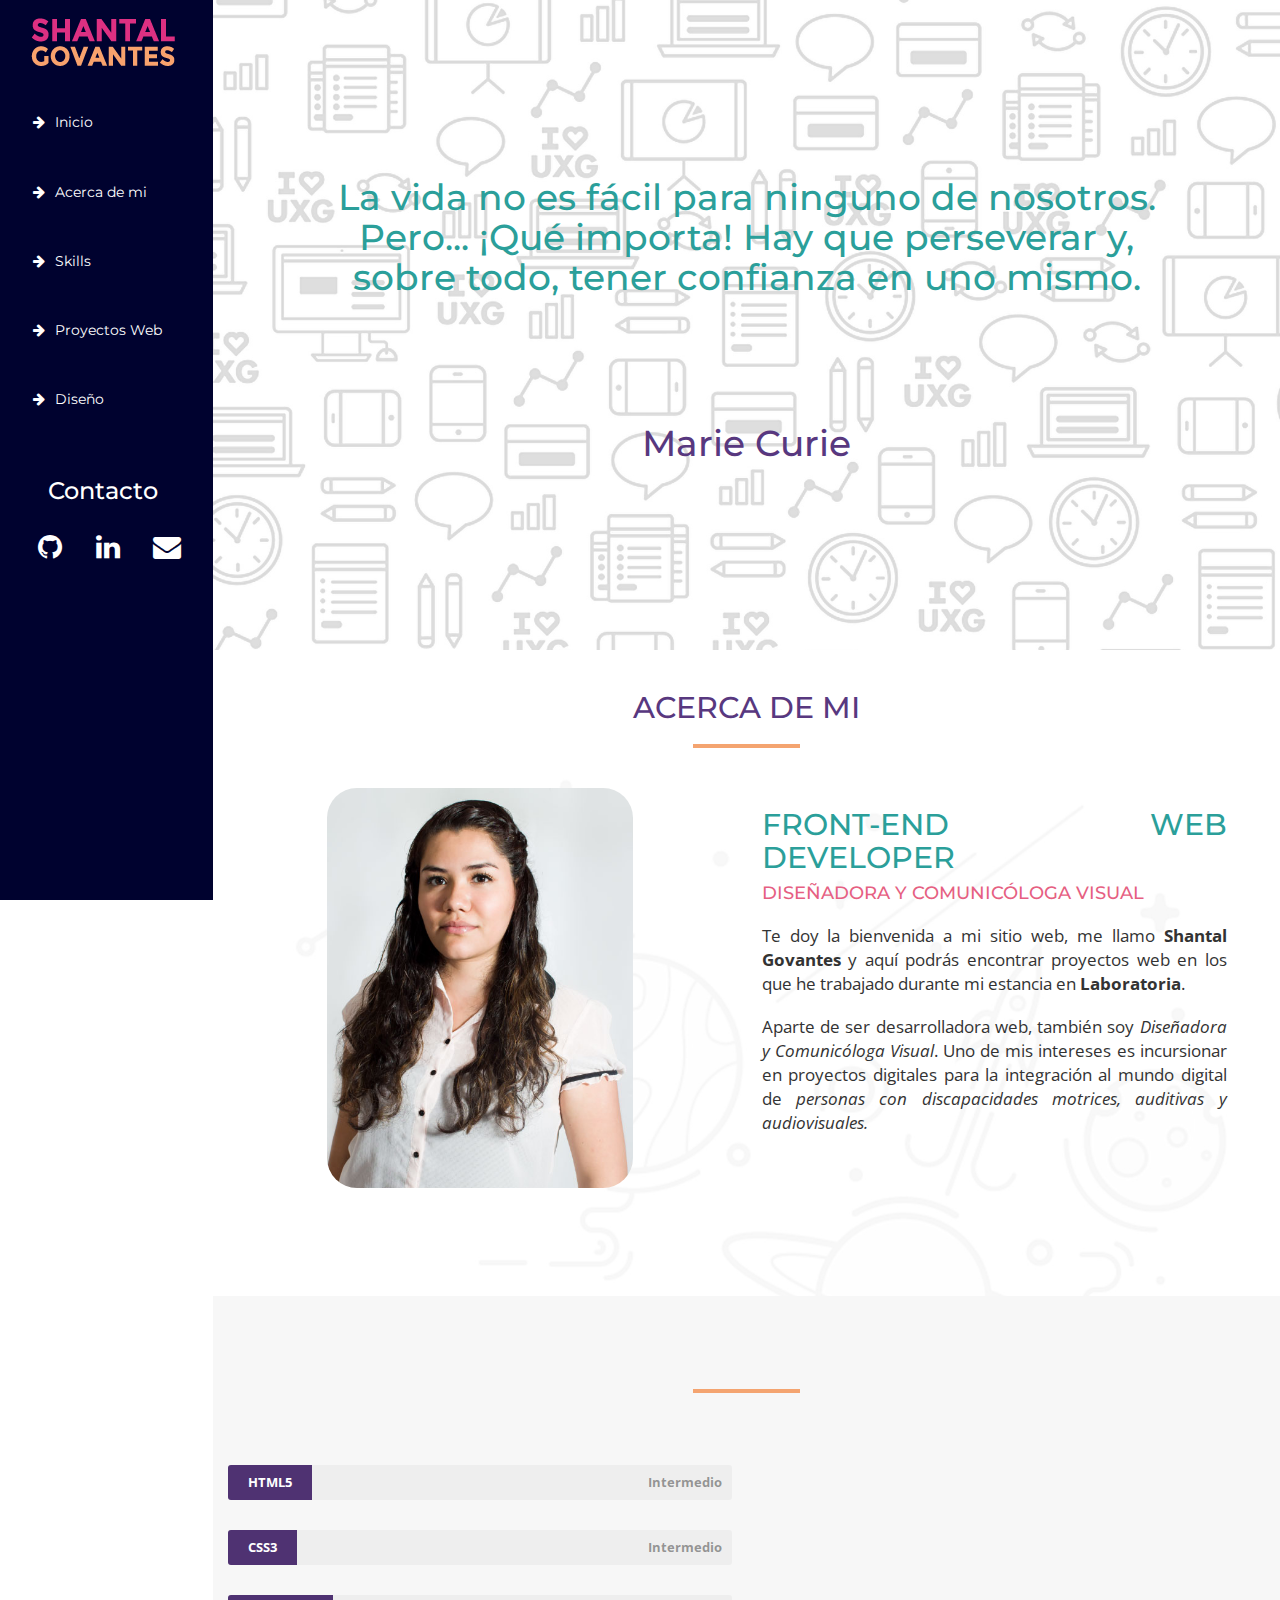
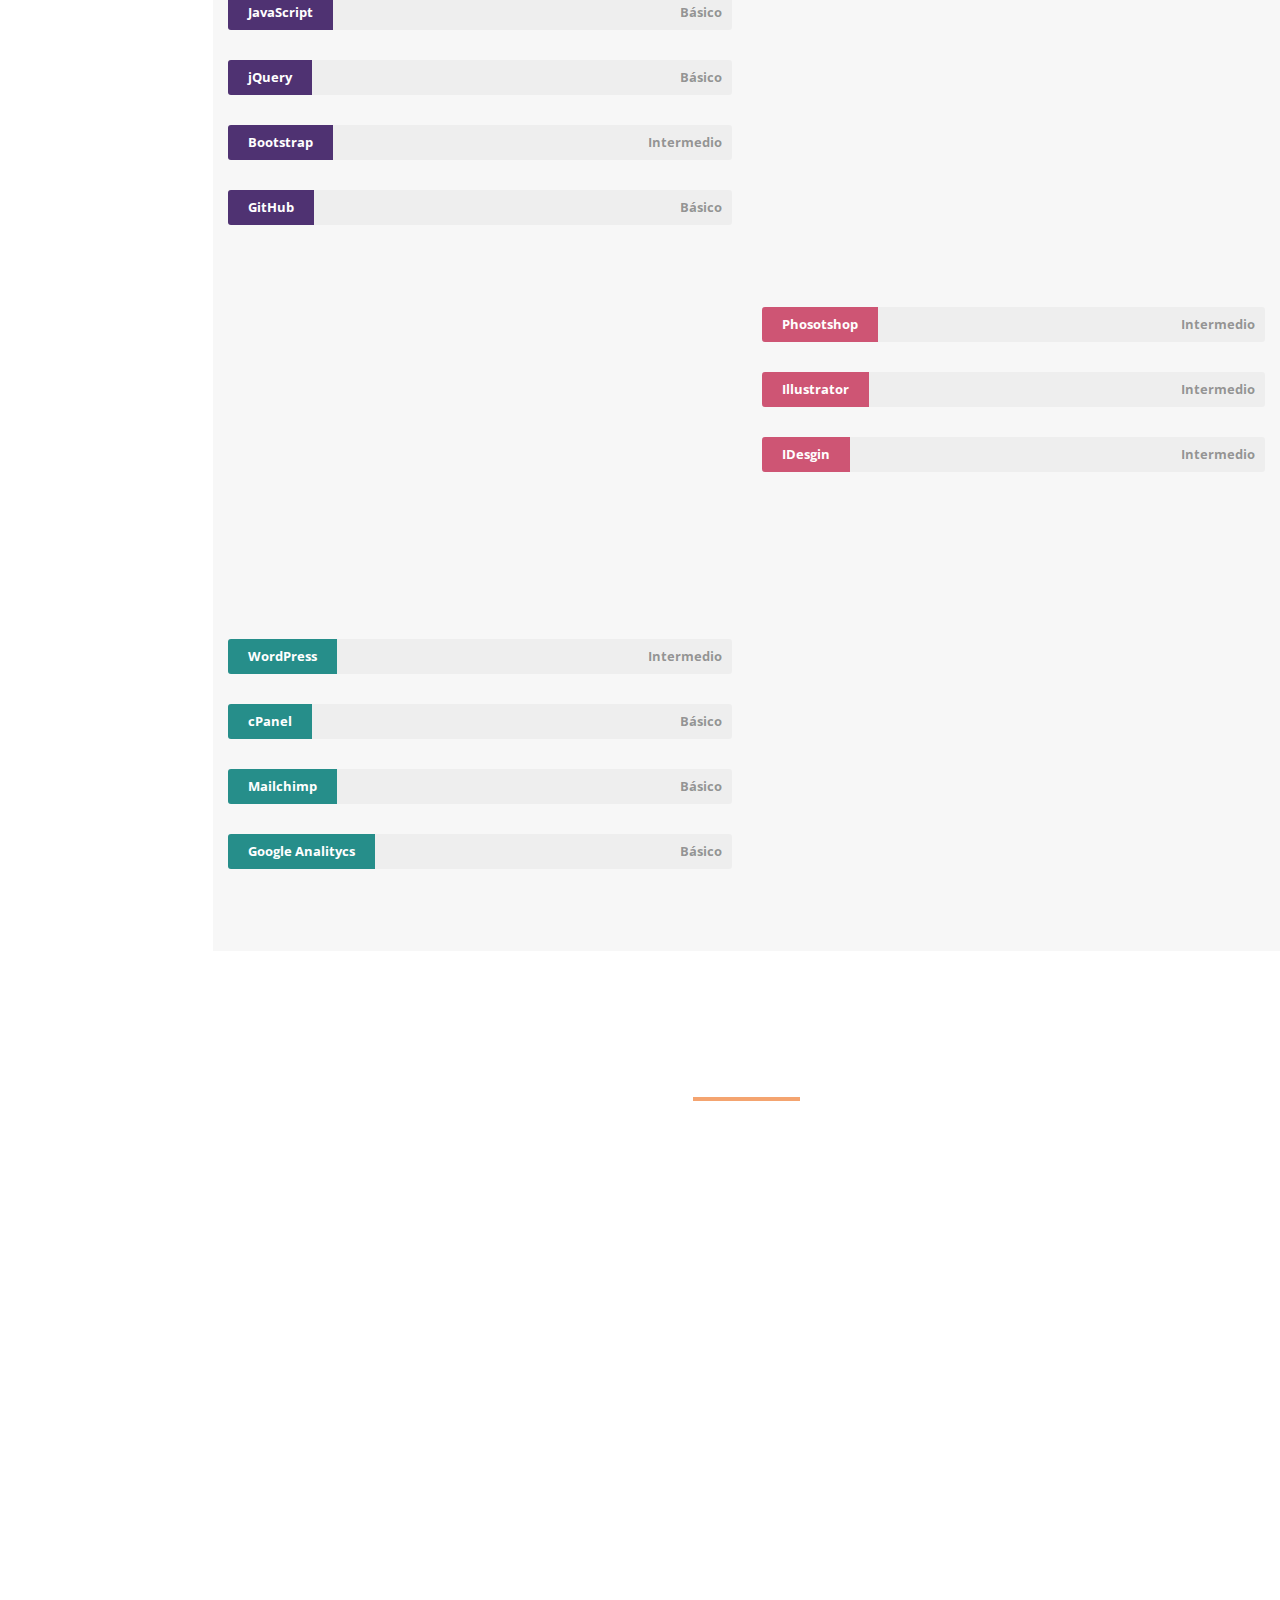
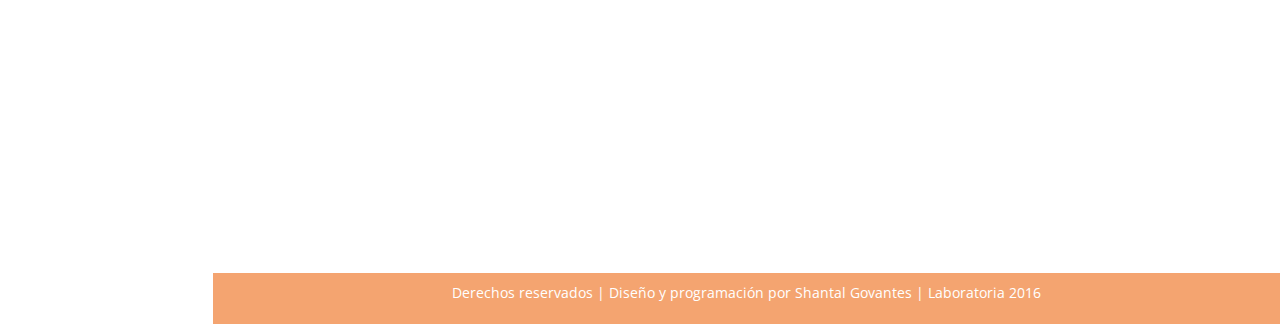
==== commit 42531dc0: "version 3" ====
--- a/index.html
+++ b/index.html
@@ -26,7 +26,7 @@
           <nav class="navbar navbar-shan navbar-fixed-side " role="navigation">
             <div class="container">
               <div class="navbar-header">
-                <button type="button" class="navbar-toggle" data-toggle="collapse" data-target="#myNavbar" >
+                <button type="button" class="navbar-toggle" data-toggle="collapse"  id="home-nav">
                   <span class="sr-only">Toggle navigation</span>
                   <i class="fa fa-home fa-2x" aria-hidden="true"></i>
                   <!-- <span class="icon-bar"></span>
@@ -37,21 +37,57 @@
                 <a class=" navbar-brand visible-xs" href=""><img src="img/logo2-xs.png" alt="Logo shantal Govantes"></a>
               </div>
               <!-- COLLAPSE -->
-              <div class=" navbar-collapse collapse navbar-collapse" id="myNavbar" >
+              <div class=" navbar-collapse collapse" id="myNavbar" >
                 <ul class="nav navbar-nav">
-                  <li class="mt-10 menu-margin"><a href="#inicio"><i class="fa fa-arrow-right" aria-hidden="true"></i> Inicio</a></li>
-                  <li class=" menu-margin"><a href="#acerca"><i class="fa fa-arrow-right" aria-hidden="true"></i> Acerca de mi</a></li>
-                  <li class=" menu-margin"><a href="#skills"><i class="fa fa-arrow-right" aria-hidden="true"></i> Skills</a></li>
-                  <li class=" menu-margin"><a href="#proyectos"><i class="fa fa-arrow-right" aria-hidden="true"></i> Proyectos Web</a></li>
-                  <li class=" menu-margin"><a href="#diseno"><i class="fa fa-arrow-right" aria-hidden="true"></i> Diseño</a></li>
-                  <li class=" menu-margin hidden-lg hidden-md"><a href="#Contacto"><i class="fa fa-arrow-right" aria-hidden="true"></i> Contacto</a></li>
+                  <li class="mt-10 menu-margin">
+                    <a href="#inicio" class="ocultar">
+                      <i class="fa fa-arrow-right" aria-hidden="true"></i> Inicio
+                    </a>
+                  </li>
+                  <li class=" menu-margin">
+                    <a href="#acerca" class="ocultar">
+                      <i class="fa fa-arrow-right" aria-hidden="true"></i> Acerca de mi
+                    </a>
+                  </li>
+                  <li class=" menu-margin">
+                    <a href="#skills" class="ocultar">
+                      <i class="fa fa-arrow-right" aria-hidden="true"></i> Skills
+                    </a>
+                  </li>
+                  <li class=" menu-margin">
+                    <a href="#proyectos" class="ocultar">
+                      <i class="fa fa-arrow-right" aria-hidden="true"></i> Proyectos Web
+                    </a>
+                  </li>
+                  <li class=" menu-margin">
+                    <a href="#diseno" class="ocultar">
+                      <i class="fa fa-arrow-right" aria-hidden="true"></i> Diseño
+                    </a>
+                  </li>
+                  <li class=" menu-margin hidden-lg hidden-md">
+                    <a href="#Contacto" class="ocultar">
+                      <i class="fa fa-arrow-right" aria-hidden="true"></i> Contacto
+                    </a>
+                  </li>
                 </ul>
                 <div class="row contacto hidden-sm hidden-xs">
-                  <h3 class="mt-15"><a href="#Contacto" class="a-none-decoration text-white">Contacto</a></h3>
+                  <h3 class="mt-15"><a href="#Contacto" class="a-none-decoration text-white bt-contacto">Contacto</a></h3>
                     <ul class="hola">
-                    <li><a class="blanco" href="https://github.com/ShantalGovantes1792" target="_blank"><i class="fa fa-github fa-2x" aria-hidden="true" ></i></a></li>
-                    <li><a class="a-none-decoration blanco" href="https://mx.linkedin.com/in/shantal-govantes" target="_blank"><i class="fa fa-linkedin fa-2x" aria-hidden="true"></i></a></li>
-                    <li><a class="blanco" href="mailto:shangovm@gmail.com" target="_blank"><i class="fa fa-envelope fa-2x" aria-hidden="true"></i></a></li>
+                      <li>
+                        <a class="blanco" href="https://github.com/ShantalGovantes1792" target="_blank">
+                          <i class="fa fa-github fa-2x" aria-hidden="true"></i>
+                        </a>
+                      </li>
+                      <li>
+                        <a class="a-none-decoration blanco" href="https://mx.linkedin.com/in/shantal-govantes" target="_blank">
+                          <i class="fa fa-linkedin fa-2x" aria-hidden="true"></i>
+                        </a>
+                      </li>
+                      <li>
+                        <a class="blanco" href="mailto:shangovm@gmail.com" target="_blank">
+                          <i class="fa fa-envelope fa-2x" aria-hidden="true"></i>
+                        </a>
+                      </li>
                   </ul>
                 </div>
               </div>
@@ -64,30 +100,29 @@
             <div class="row rw-ht pattern">
               <a name="inicio"></a>
               <h1 class="text-center pd-10-10 text-cyan wow bounceInUp">La vida no es fácil para ninguno de nosotros. Pero... ¡Qué importa! Hay que perseverar y, sobre todo, tener confianza en uno mismo.</h1>
-              <h3 class="text-center text-purple wow fadeInUp">Marie Curie</h3>
+              <h1 class="text-center text-purple wow fadeInUp">Marie Curie</h1>
             </div>
           </section>
           <!-- ACERCA DE MI -->
           <section id="acerca">
-            <div class="row  pt-2">
+            <div class="row pt-2">
               <div class="col-lg-12 col-md-12 col-sm-12 col-xs-12">
                 <a name="acerca"></a>
                 <h2 class="text-purple text-center wow slideInUp">ACERCA DE MI</h2>
                 <hr class="hr-orange">
               </div>
             </div>
-            <div class="row rw-ht pattern2">
+            <div class="row pattern2 pt-2 pb-10">
               <div class="col-lg-6 col-md-6 col-sm-12 col-xs-12">
                 <img id="foto-shan" class="img-responsive center-block wow bounceInLeft" src="img/shantal_foto2.jpg" alt="foto perfil shantal">
               </div>
-                <div id="texto-acer"class="col-lg-6 col-md-6 col-sm-12 col-xs-12 acer-textos">
+                <div id="texto-acer"class="col-lg-6 col-md-6 col-sm-12 col-xs-12 acer-textos pr-5">
                   <h2 class="text-cyan  wow bounceInRight">FRONT-END WEB DEVELOPER</h2>
-                  <h3 class="text-pink  wow bounceInRight">DISEÑADORA Y COMUNICÓLOGA VISUAL</h3>
-                  <p class="pt-2"> Te doy la bienvenida a mi sitio web, me llamo <strong> Shantal Govantes </strong> y aquí podrás encontrar proyectos web en los que he trabajado durante 5 meses aprendiendo desarrollo en <strong>Laboratoria</strong>.
+                  <h4 class="text-pink  wow bounceInRight">DISEÑADORA Y COMUNICÓLOGA VISUAL</h4>
+                  <p class="pt-2"> Te doy la bienvenida a mi sitio web, me llamo <strong> Shantal Govantes </strong> y aquí podrás encontrar proyectos web en los que he trabajado durante mi estancia en <strong>Laboratoria</strong>.
                   </p> 
-                  <p class="pt-2">Aparte de incursionar en aprender a desarrollar sitios web , también soy <em> Diseñadora y Comunicóloga Visual</em>, especializada en diseño editorial. Mi formación la obtuve en la <em>Facultad de Artes y diseño de la UNAM </em>. Uno de mis intereses es incursionar en proyectos digitales para la integración al mundo digital de <em>personas con discapacidades motrices, auditivas y audiovisuales.</em></p>
-                  <p class="pt-2">Uno de mis objetivos es emprender a largo plazo proyectos vinculados a la conservación y enseñanaza de las diferentes <em> lenguas indígenas </em>con ayuda de la tecnología como la realidad aumentada, aplicando esta en libros interactivos, ya que son uno de los recursos que nuestro país nos brinda del cual no le damos la importancia que se merece.</p>
-                  <button id="curriculum" class="btn btn-cv center-block wow bounceInRight"><a class="a-none-decoration text-white" href="docs/Shantal-Govantes.pdf" target="_blanck">Descarga mi CV</a></button>
+                  <p class="pt-2">Aparte de ser desarrolladora web, también soy <em> Diseñadora y Comunicóloga Visual</em>. Uno de mis intereses es incursionar en proyectos digitales para la integración al mundo digital de <em>personas con discapacidades motrices, auditivas y audiovisuales.</em></p>
+                  <button id="curriculum" class="btn btn-cv center-block wow bounceInRight"><a class="a-none-decoration text-white btn-cv-hover" href="docs/Shantal-Govantes.pdf" target="_blanck">Descarga mi CV</a></button>
                 </div>
             </div>
           </section>
@@ -134,11 +169,11 @@
                   <div class="skill-bar-percent"><strong>Básico</strong></div>
                 </div>
                 <!--SKILL BOOTSTRAP-->
-                <div class="skillbar clearfix " data-percent="40%">
+                <div class="skillbar clearfix " data-percent="70%">
                   <div class="skillbar-title" style="background:#58387F;">
                     <span>Bootstrap</span></div>
                   <div class="skillbar-bar" style="background:#7E5FA3;"></div>
-                  <div class="skill-bar-percent"><strong>Básico</strong></div>
+                  <div class="skill-bar-percent"><strong>Intermedio</strong></div>
                 </div>
                 <!--SKILL GITHUB-->
                 <div class="skillbar clearfix " data-percent="40%">
@@ -147,7 +182,7 @@
                   <div class="skill-bar-percent"><strong>Básico</strong></div>
                 </div>
               </div>
-              <div class="col-lg-6 col-md-6 col-sm-12 col-xs-12">
+              <div class="col-lg-6 col-md-6 col-sm-12 col-xs-12 pt-10">
                 <img id="lenguajes" class="img-responsive center-block wow zoomIn" src="img/iconos-lenguajes4.png" alt="lenguajes de marcado de hipertextO y css3">
               </div>
             </div>
@@ -211,14 +246,14 @@
             <div class="row pt-2">
               <div class="col-lg-12 col-md-12 col-sm-12 col-xs-12">
                 <a name="proyectos"></a>
-                <h2 class="text-purple text-center wow slideInUp">PROYECTOS WEB</h2>
+                <h2 class="text-purple text-center wow slideInUp pt-5">PROYECTOS WEB</h2>
                 <hr class="hr-orange">
               </div>
             </div>
             <div class="row pt-5">
               <div class="col-lg-4 col-md-4 col-sm-12 col-xs-12">
-                <a href="http://www.facebook.com" target="_blanck">
-                  <img class="img-responsive wow zoomIn" src="img/web/kane.jpg" alt="sitio-web-kean">
+                <a href="https://shantalgovantes1792.github.io/34_Kane-Theme/" target="_blanck">
+                  <img class="img-responsive img-thumbnail wow zoomIn" src="img/web/kane.jpg" alt="sitio-web-kean">
                   <div class="divFondo text-center center-block">
                     <h3>Color Pallet</h3>
                     <p>Proyecto con uso de bootstrap y animated.css</p>
@@ -226,8 +261,8 @@
                 </a>
               </div>
               <div class="col-lg-4 col-md-4 col-sm-12 col-xs-12 margin-sm-xs">
-                <a href="http://www.facebook.com" target="_blanck">
-                  <img class="img-responsive wow zoomIn" src="img/web/user-testing-360.jpg" alt="sitio-web-testing-360">
+                <a href="https://shantalgovantes1792.github.io/30_Bussines/" target="_blanck">
+                  <img class="img-responsive img-thumbnail wow zoomIn" src="img/web/user-testing-360.jpg" alt="sitio-web-testing-360">
                   <div class="divFondo text-center center-block">
                     <h3>User Testing 360</h3>
                     <p>Proyecto con bootstrap y animated.css implementando las pantallas modals</p>
@@ -235,8 +270,8 @@
                 </a>
               </div>
               <div class="col-lg-4 col-md-4 col-sm-12 col-xs-12 margin-sm-xs">
-                <a href="http://www.facebook.com" target="_blanck">
-                  <img class="img-responsive wow zoomIn" src="img/web/sprint.jpg" alt="sitio-web-sprint">
+                <a href=" https://shantalgovantes1792.github.io/26_Sprint/" target="_blanck">
+                  <img class="img-responsive img-thumbnail wow zoomIn" src="img/web/sprint.jpg" alt="sitio-web-sprint">
                   <div class="divFondo text-center center-block">
                     <h3>Spring Came</h3>
                     <p>Proyecto con bootstrap</p>
@@ -246,8 +281,8 @@
             </div>
             <div class="row pt-5">
               <div class="col-lg-4 col-md-4 col-sm-12 col-xs-12">
-                <a href="http://www.facebook.com" target="_blanck">
-                  <img class="img-responsive wow zoomIn" src="img/web/coder.jpg" alt="portafolio Coder">
+                <a href="https://shantalgovantes1792.github.io/28_Coder/" target="_blanck">
+                  <img class="img-responsive img-thumbnail wow zoomIn" src="img/web/coder.jpg" alt="portafolio Coder">
                   <div class="divFondo text-center center-block">
                     <h3>Portafolio Coder</h3>
                     <p>Proyecto con bootstrap y animate.css</p>
@@ -255,8 +290,8 @@
                 </a>
               </div>
               <div class="col-lg-4 col-md-4 col-sm-12 col-xs-12 margin-sm-xs">
-                <a href="http://www.facebook.com" target="_blanck">
-                  <img class="img-responsive wow zoomIn" src="img/web/primes.jpg" alt="sitio primes">
+                <a href="https://shantalgovantes1792.github.io/21_Examen_TechTheme/" target="_blanck">
+                  <img class="img-responsive img-thumbnail wow zoomIn" src="img/web/primes.jpg" alt="sitio primes">
                   <div class="divFondo text-center center-block">
                     <h3>Bussines Prime</h3>
                     <p>Proyecto en conjunto usando el framework de bootstrap y animate.css</p>
@@ -264,8 +299,8 @@
                 </a>
               </div>
               <div class="col-lg-4 col-md-4 col-sm-12 col-xs-12 margin-sm-xs">
-                <a href="http://www.facebook.com" target="_blanck">
-                  <img class="img-responsive wow zoomIn" src="img/web/comunidad-sostenible.jpg" alt="sitio comunidad sostenible">
+                <a href="https://shantalgovantes1792.github.io/18_comunidad-sostenible/" target="_blanck">
+                  <img class="img-responsive img-thumbnail wow zoomIn" src="img/web/comunidad-sostenible.jpg" alt="sitio comunidad sostenible">
                   <div class="divFondo text-center center-block">
                     <h3>Comunidad Sostenible</h3>
                     <p>Proyecto usando el framework de bootstrap y animate.css</p>
@@ -274,10 +309,10 @@
               </div>
             </div>
             <!-- PROYECTOS DE DISEÑO -->
-            <div class="row pt-5">
+            <div class="row pt-2">
               <div class="col-lg-12 col-md-12 col-sm-12 col-xs-12">
                 <a name="diseno"></a>
-                <h2 class="text-center text-orange wow slideInUp">DISEÑO</h2>
+                <h2 class="text-center text-orange wow slideInUp pt-5">DISEÑO</h2>
                 <hr class="hr-orange">
               </div>
             </div>
@@ -396,13 +431,35 @@
                 <a name="Contacto"></a>
                 <div id="contact-gif" class="wow zoomIn"></div>
                 <h2 class="text-cyan text-center wow slideInUp">CONTACTO</h2>
-                <hr class="hr-orange">
-                <p class="text-cyan text-center">Eso es todo, pero puede no ser el fin <br> si te gusto mi trabajo contáctame y trabajemos juntos. <br>
-                <strong>¡HASTA PRONTO!</strong></p> 
-                <ul class="text-center cont-icon">
-                  <li><a href="https://github.com/ShantalGovantes1792" target="_blank"><i class="fa fa-github fa-3x text-purple" aria-hidden="true" ></i></a></li>
-                  <li><a class="a-none-decoration" href="https://mx.linkedin.com/in/shantal-govantes" target="_blank"><i class="fa fa-linkedin fa-3x text-purple" aria-hidden="true"></i></a></li>
-                  <li><a href="mailto:shangovm@gmail.com" target="_blank"><i class="fa fa-envelope fa-3x text-purple" aria-hidden="true"></i></a></li>
+                <hr class="hr-orange wow slideInUp">
+                <p class="text-cyan text-center wow slideInUp">Eso es todo, pero puede no ser el fin <br> si te gusto mi trabajo contáctame y trabajemos juntos. <br>
+                <strong class="wow slideInUp">¡HASTA PRONTO!</strong></p> 
+                <ul class="text-center cont-icon pt-2 wow slideInUp">
+                  <li>
+                    <a href="https://github.com/ShantalGovantes1792" target="_blank">
+                      <i class="fa fa-github fa-2x text-purple" aria-hidden="true" >
+                      </i>
+                    </a>
+                    <p class="text-purple redes">/ShantalGovantes1792</p>
+                  </li>
+                  <li>
+                    <a class="a-none-decoration" href="https://mx.linkedin.com/in/shantal-govantes" target="_blank">
+                      <i class="fa fa-linkedin fa-2x text-purple" aria-hidden="true"></i>
+                    </a>
+                    <p class="text-purple redes">/shantal-govantes</p>
+                  </li>
+                  <li>
+                    <a href="mailto:shangovm@gmail.com" target="_blank">
+                      <i class="fa fa-envelope fa-2x text-purple" aria-hidden="true"></i>
+                    </a>
+                    <p class="text-purple redes">shangovm@gmail.com</p>
+                  </li>
+                  <li>
+                    <a href="#">
+                      <i class="fa fa-mobile fa-2x text-purple" aria-hidden="true"></i>
+                    </a>
+                    <p class="text-purple redes">(+521) 55 9107 4874</p>
+                  </li>
                  </ul> 
               </div>
             </div>
--- a/css/utilities.css
+++ b/css/utilities.css
@@ -55,7 +55,9 @@
 .pb-2{
 	padding-bottom: 2%;
 }
-
+.pb-10{
+	padding-bottom: 10%;
+}
 /*PADDING RIGHT*/
 
 .pr-1{
--- a/css/style-ok.css
+++ b/css/style-ok.css
@@ -32,6 +32,8 @@
   text-decoration: none;
 }
 
+/*LINEA DE TíULOS*/
+
 .hr-orange{
   border: 2px solid #F4A470;
  /* height: 50px;*/
@@ -93,7 +95,9 @@
   padding-left: 10px;
   padding-right: 60px;
 }
-
+.fa-arrow-right{
+  padding-right: 4%;
+}
 .contacto{
   bottom: 0;
   left: 3;
@@ -102,7 +106,11 @@
 div.contacto>h3{
   padding-left: 30px;
 }
-
+/*enlace de contacto hover*/
+.bt-contacto:hover{
+  color: #F4A470;
+  text-decoration: none;
+}
 ul.hola>li{
   display: inline-block;
   padding-right: 10px;
@@ -125,15 +133,18 @@
   background-size: 100%;
   background-position: absolute;
 }
+
+/*SECCION SOBRE MI*/
+
 .pattern2{
   background-image: url("../img/fondo4.jpg");
   background-size: 100%;
 
 }
-/*SECCION SOBRE MI*/
-
 #foto-shan{
-  height: 500px;
+  height: 400px;
+  border-radius: 30px;
+
 }
 
 .btn-cv {
@@ -143,7 +154,14 @@
   border-radius: 30px;
   margin-top: 5%; 
  }
-
+.btn-cv-hover:hover{
+  color:#58387F;
+  text-decoration: none; 
+}
+
+#texto-acer{
+  text-align : justify;
+}
 /*SECCION DE PROYECTOS WEB*/
 
 .divFondo{
@@ -169,6 +187,11 @@
   background-color: rgba(31, 15, 50, 0.83); 
 }
 
+.borde-img{
+  border: 5px #F7F7F7 solid ;
+}
+
+
 /*CONTACTO*/
 #contact-gif{
   background-image: url("../img/gifs/linn.gif");
@@ -192,4 +215,9 @@
 footer>div>div>p{
   font-size: 1em;
   padding: 1%;
+}
+
+.redes{
+  font-size: 0.9em;
+  padding-top: 1%;
 }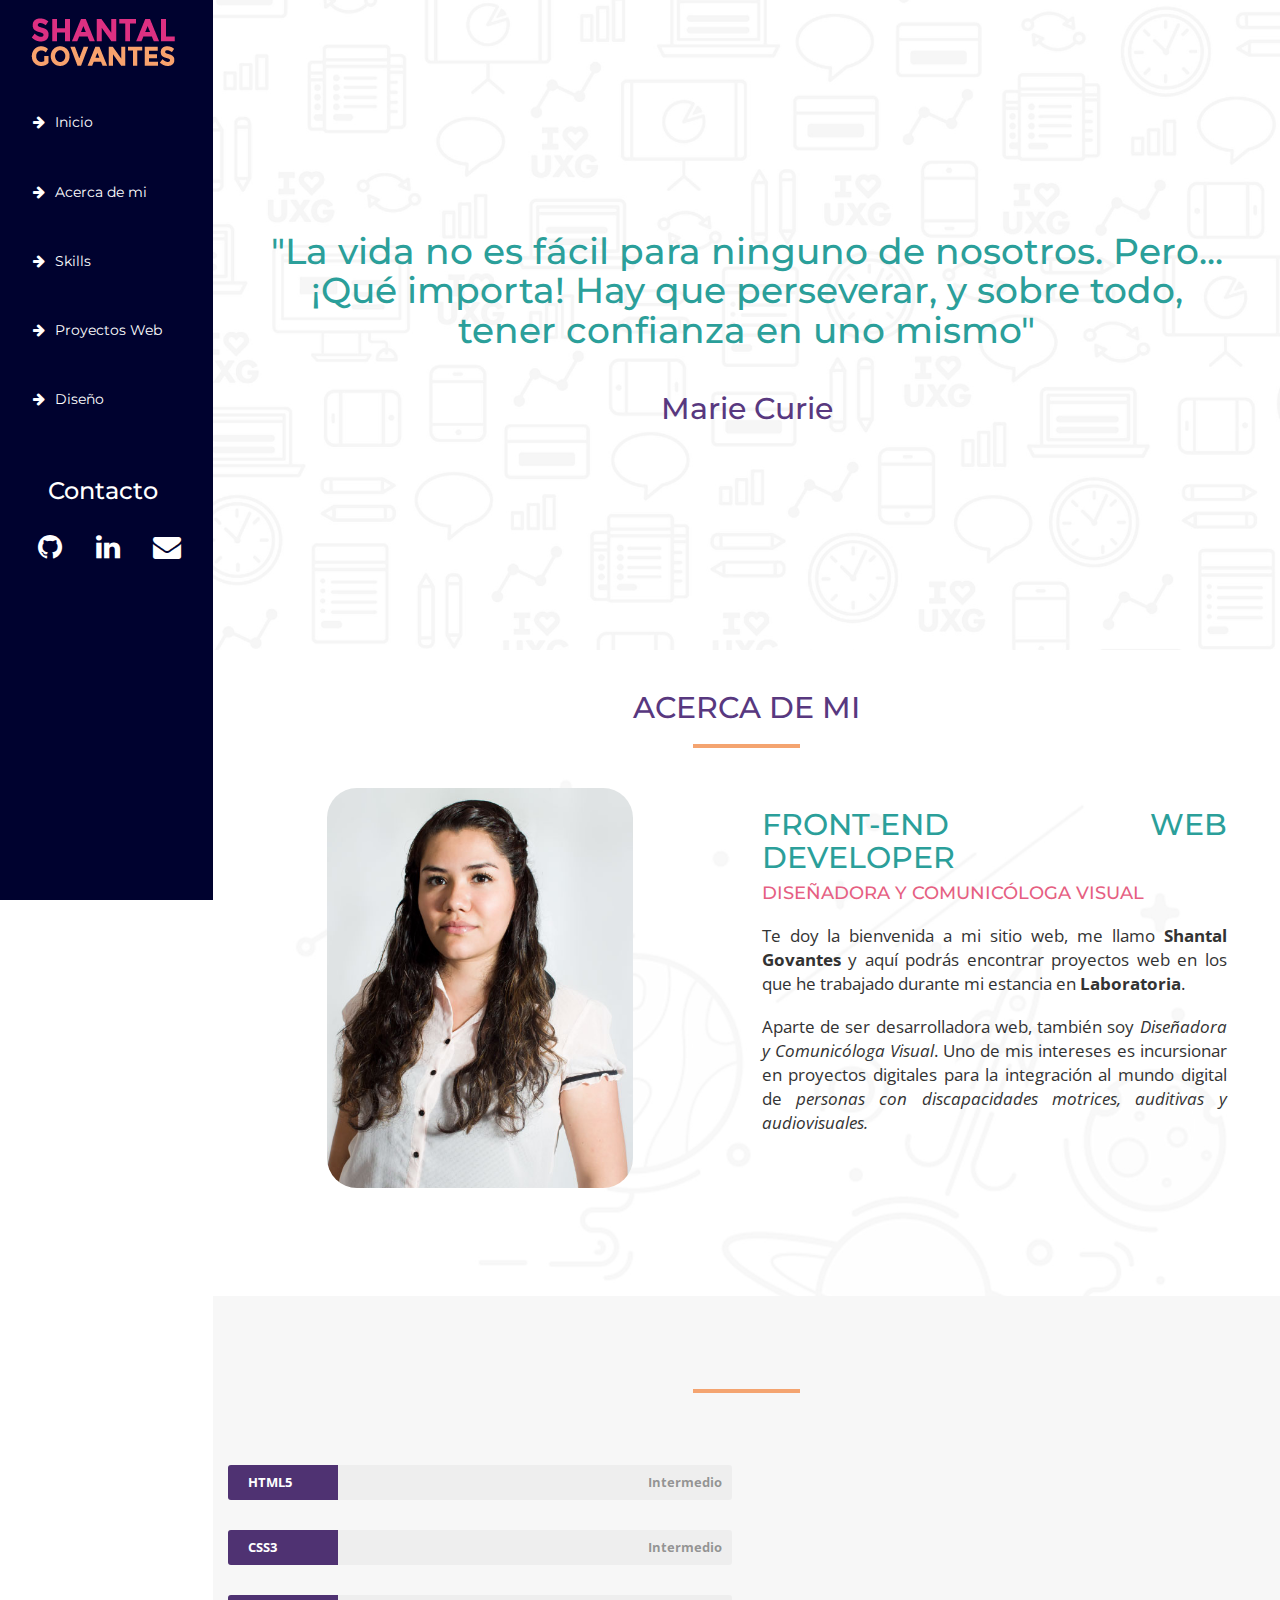
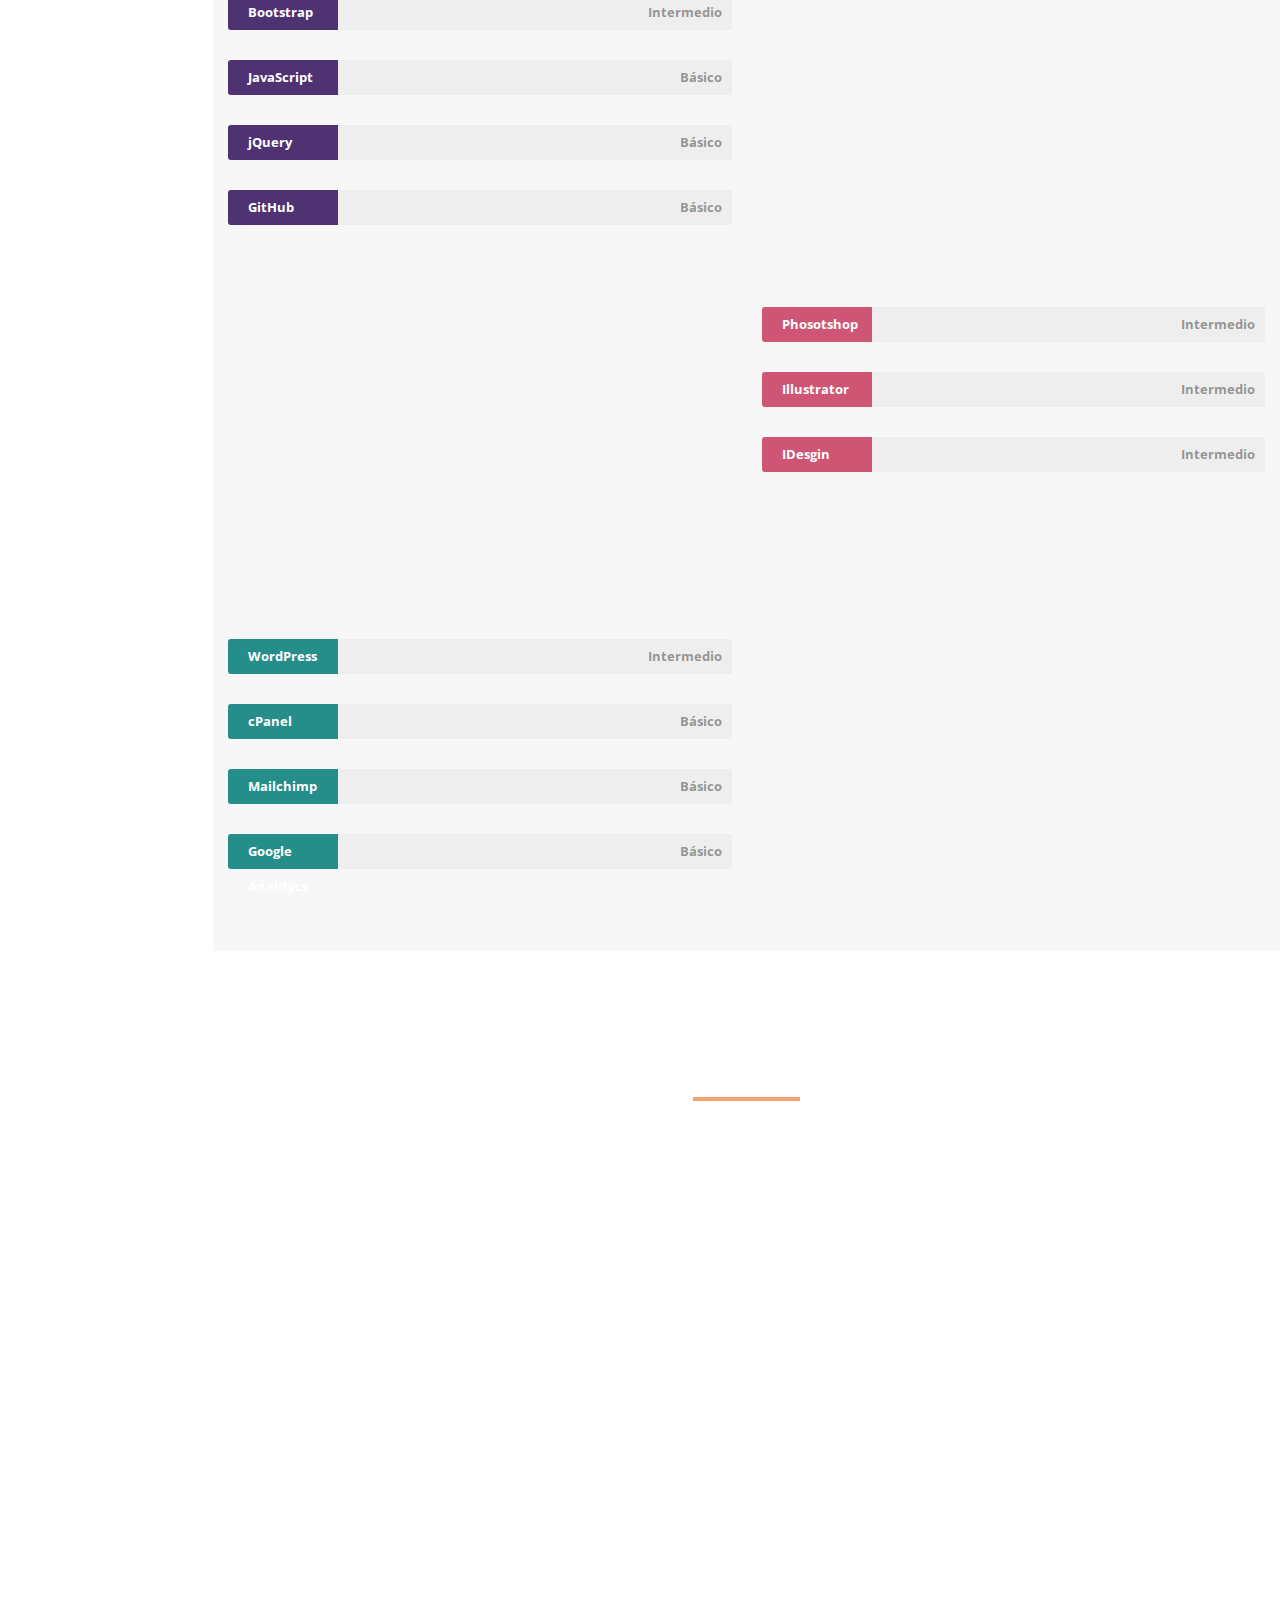
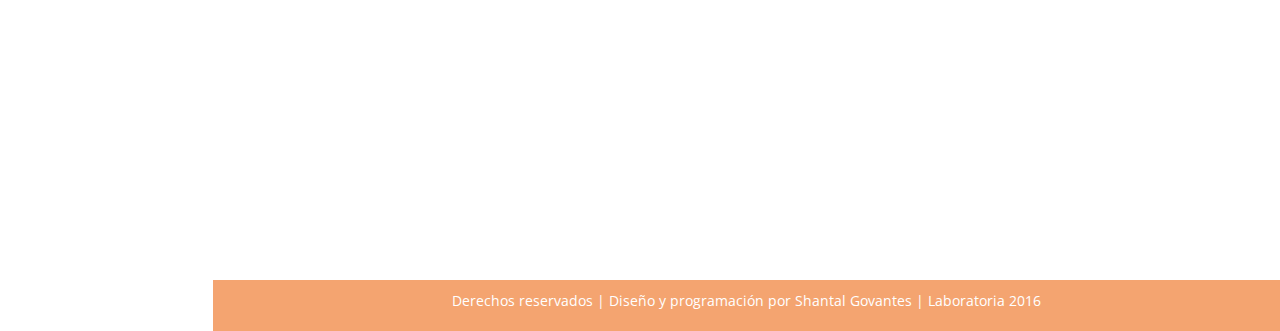
==== commit 48cbdfa9: "ajuste de fondo" ====
--- a/index.html
+++ b/index.html
@@ -99,8 +99,8 @@
           <section id="inicio">
             <div class="row rw-ht pattern">
               <a name="inicio"></a>
-              <h1 class="text-center pd-10-10 text-cyan wow bounceInUp">La vida no es fácil para ninguno de nosotros. Pero... ¡Qué importa! Hay que perseverar y, sobre todo, tener confianza en uno mismo.</h1>
-              <h1 class="text-center text-purple wow fadeInUp">Marie Curie</h1>
+              <h1 class="text-center pd-10-10 text-cyan wow bounceInUp">"La vida no es fácil para ninguno de nosotros. Pero... ¡Qué importa! Hay que perseverar, y sobre todo, tener confianza en uno mismo"</h1>
+              <h2 id="curie" class="text-center text-purple wow fadeInUp">Marie Curie</h2>
             </div>
           </section>
           <!-- ACERCA DE MI -->
@@ -155,6 +155,13 @@
                   </div>
                   <div class="skill-bar-percent"><strong>Intermedio</strong></div>
                 </div>
+                <!--SKILL BOOTSTRAP-->
+                <div class="skillbar clearfix " data-percent="70%">
+                  <div class="skillbar-title" style="background:#58387F;">
+                    <span>Bootstrap</span></div>
+                  <div class="skillbar-bar" style="background:#7E5FA3;"></div>
+                  <div class="skill-bar-percent"><strong>Intermedio</strong></div>
+                </div>
                 <!-- SKILL JAVASCRIPT -->
                 <div class="skillbar clearfix " data-percent="40%">
                   <div class="skillbar-title" style="background: #58387F;"><span>JavaScript</span></div>
@@ -167,13 +174,6 @@
                     <span>jQuery</span></div>
                   <div class="skillbar-bar" style="background:#7E5FA3;"></div>
                   <div class="skill-bar-percent"><strong>Básico</strong></div>
-                </div>
-                <!--SKILL BOOTSTRAP-->
-                <div class="skillbar clearfix " data-percent="70%">
-                  <div class="skillbar-title" style="background:#58387F;">
-                    <span>Bootstrap</span></div>
-                  <div class="skillbar-bar" style="background:#7E5FA3;"></div>
-                  <div class="skill-bar-percent"><strong>Intermedio</strong></div>
                 </div>
                 <!--SKILL GITHUB-->
                 <div class="skillbar clearfix " data-percent="40%">
@@ -321,7 +321,7 @@
               <!-- LOGOTIPO KHOCH -->
               <div class="col-lg-4 col-md-4 col-sm-12 col-xs-12">
                 <a href="img/design/khoch.jpg" class="animated zoomIn with-caption image-link img-responsive" title="Creacion de logotipo para la marca de ropa interior Kkoch">
-                  <img class="img-responsive wow zoomIn" src="img/design/khoch.jpg" alt="logotipo Khoch">
+                  <img class="img-responsive img-thumbnail wow zoomIn" src="img/design/khoch.jpg" alt="logotipo Khoch">
                   <div class="divFondo text-center center-block">
                     <h3>Logotipo Khoch</h3>
                     <h5>Identidad Gráfica</h5>
@@ -332,7 +332,7 @@
               <!-- LOGOTIPO NUTRIADICCIÓN -->
               <div class="col-lg-4 col-md-4 col-sm-12 col-xs-12 margin-sm-xs">
                 <a href="img/design/nutriaddcion.jpg" class="animated zoomIn with-caption image-link img-responsive" title="Propuesta de logotipo para la marca de snacks Nutriadicción">
-                  <img class="img-responsive wow zoomIn" src="img/design/nutriaddcion.jpg" alt="logotipo nutriadicción">
+                  <img class="img-responsive img-thumbnail wow zoomIn" src="img/design/nutriaddcion.jpg" alt="logotipo nutriadicción">
                   <div class="divFondo text-center center-block">
                     <h3>Logotipo Nutriadicción</h3>
                     <h5>Identidad Gráfica</h5>
@@ -343,7 +343,7 @@
               <!-- LOGOTIPO +AIRE -->
               <div class="col-lg-4 col-md-4 col-sm-12 col-xs-12 margin-sm-xs">
                 <a href="img/design/mas-aire.jpg" class="animated zoomIn with-caption image-link img-responsive" title="Logotipo para sitio y aplicación web realizado durante el Hackathon Telcel Infinitum 2016">
-                  <img class="img-responsive wow zoomIn" src="img/design/mas-aire.jpg" alt="logotipo más aire">
+                  <img class="img-responsive img-thumbnail wow zoomIn" src="img/design/mas-aire.jpg" alt="logotipo más aire">
                   <div class="divFondo text-center center-block">
                     <h3>Logotipo +Aire</h3>
                     <h5>Identidad Gráfica</h5>
@@ -357,7 +357,7 @@
               <!-- VERSIONAMIENTO NUTRIADICION -->
               <div class="col-lg-4 col-md-4 col-sm-12 col-xs-12">
                  <a href="img/design/bolsas-nutri.jpg" class="animated zoomIn with-caption image-link img-responsive" title="Propuesta de empaque para linea de Snacks Nutriadicción">
-                  <img class="img-responsive wow zoomIn"src="img/design/bolsas-nutri.jpg" alt="empaques nutriadicción">
+                  <img class="img-responsive img-thumbnail wow zoomIn"src="img/design/bolsas-nutri.jpg" alt="empaques nutriadicción">
                   <div class="divFondo text-center center-block">
                     <h3>Nutriadicción</h3>
                     <h5>Empaque</h5>
@@ -368,7 +368,7 @@
               <!-- CAJA SAN VALENTIN GALLETAS GABI -->
               <div class="col-lg-4 col-md-4 col-sm-12 col-xs-12 margin-sm-xs">
                 <a href="img/design/caja-san-valentin.jpg" class="animated zoomIn with-caption image-link img-responsive" title="Propuesta de empaque para dia de San Valentín galletas Gabi">
-                  <img class="img-responsive wow zoomIn" src="img/design/caja-san-valentin.jpg" alt="diseño caja san valentin galletas gabi">
+                  <img class="img-responsive img-thumbnail wow zoomIn" src="img/design/caja-san-valentin.jpg" alt="diseño caja san valentin galletas gabi">
                   <div class="divFondo text-center center-block">
                     <h3>Galletas Gabi</h3>
                     <h5>Empaque</h5>
@@ -379,7 +379,7 @@
               <!-- EMPAQUE GALLETAS GABI -->
               <div class="col-lg-4 col-md-4 col-sm-12 col-xs-12 margin-sm-xs">
                  <a href="img/design/galletas.jpg" class="animated zoomIn with-caption image-link img-responsive" title="Boceto para Propuesta de rediseño de empaque galletas Gabi">
-                  <img class="img-responsive wow zoomIn"src="img/design/galletas.jpg" alt="empaque galletas gabi">
+                  <img class="img-responsive img-thumbnail wow zoomIn"src="img/design/galletas.jpg" alt="empaque galletas gabi">
                   <div class="divFondo text-center center-block">
                     <h3>Galletas Gabi</h3>
                     <h5>Empaque</h5>
@@ -393,7 +393,7 @@
               <!-- INSTITUTO ALESA -->
               <div class="col-lg-4 col-md-4 col-sm-12 col-xs-12">
                 <a href="img/design/alesa-1.jpg" class="animated zoomIn with-caption image-link img-responsive" title="Póster y flyer publicitario para cursos de ingreso a UNAM, IPN, UAM">
-                  <img class="img-responsive wow zoomIn" src="img/design/alesa-1.jpg" alt="Póster y flyer publicitario para cursos de ingreso a UNAM, IPN, UAM">
+                  <img class="img-responsive img-thumbnail wow zoomIn" src="img/design/alesa-1.jpg" alt="Póster y flyer publicitario para cursos de ingreso a UNAM, IPN, UAM">
                   <div class="divFondo text-center center-block">
                     <h3>Instituto Alesa</h3>
                     <h5>Impresos</h5>
@@ -404,7 +404,7 @@
               <!-- DIGITAL MOVIL -->
               <div class="col-lg-4 col-md-4 col-sm-12 col-xs-12 margin-sm-xs">
                 <a href="img/design/digital-movil.jpg" class="animated zoomIn with-caption image-link img-responsive" title="Diseño de identidad gráfica y papelería personal Digital Movil">
-                  <img class="img-responsive wow zoomIn" src="img/design/digital-movil.jpg" alt="logotipo, hoja membretada y tarjeta de presentación para la empresa digital movil">
+                  <img class="img-responsive img-thumbnail wow zoomIn" src="img/design/digital-movil.jpg" alt="logotipo, hoja membretada y tarjeta de presentación para la empresa digital movil">
                   <div class="divFondo text-center center-block">
                     <h3>Digital Movil</h3>
                     <h5>Impresos</h5>
@@ -415,7 +415,7 @@
               <!-- FANDELI -->
               <div class="col-lg-4 col-md-4 col-sm-12 col-xs-12 margin-sm-xs">
                 <a href="img/design/fandeli-2.jpg" class="animated zoomIn with-caption image-link img-responsive" title="Adaptación de publicidad para línea de lijas fandeli">
-                  <img class="img-responsive wow zoomIn"src="img/design/fandeli-2.jpg" alt="publicidad fandeli">
+                  <img class="img-responsive img-thumbnail wow zoomIn"src="img/design/fandeli-2.jpg" alt="publicidad fandeli">
                   <div class="divFondo text-center center-block">
                     <h3>Fandeli</h3>
                     <h5>Impresos</h5>
--- a/css/utilities.css
+++ b/css/utilities.css
@@ -20,7 +20,7 @@
 }
 
 .pd-10-10{
-	padding: 10% 10%;
+	padding: 15% 5% 2% 5%;
 }
 .pd-5-2-5{
 	padding: 5% 0%;
--- a/css/style-ok.css
+++ b/css/style-ok.css
@@ -1,11 +1,3 @@
-
-
-/*ANCHO DE CADA SECCION*/
-.rw-ht{
-  height: 650px;
-  padding-top: 5%;
-  padding-bottom: 5%;
-}
 
 /* GENERALES */
 
@@ -128,6 +120,13 @@
   }
 
 /*INICIO*/
+
+.rw-ht{
+  height: 650px;
+  padding-top: 5%;
+  padding-bottom: 5%;
+}
+
 .pattern{
   background-image: url("../img/fondo.jpg");
   background-size: 100%;
@@ -162,6 +161,7 @@
 #texto-acer{
   text-align : justify;
 }
+
 /*SECCION DE PROYECTOS WEB*/
 
 .divFondo{
--- a/css/skills.css
+++ b/css/skills.css
@@ -30,6 +30,7 @@
   font-size:13px;
   color:#fff;
   background:#6adcfa;
+  width: 110px;
   -webkit-border-top-left-radius:3px;
   -webkit-border-bottom-left-radius:4px;
   -moz-border-radius-topleft:3px;
--- a/css/navbar-fixed-side.css
+++ b/css/navbar-fixed-side.css
@@ -10,6 +10,9 @@
     margin-right: 8%;
     margin-left: 8%;
   }
+  .rw-ht{
+    height: 450px;
+  }
   /*MENU*/
   .menu-margin{
     margin-bottom: 5%;
@@ -19,13 +22,18 @@
   }
    /*SECCION INICIO*/
   h1{
-    margin-top: 20%;
+    margin-top: 30%;
     font-size: 1.6em;
   }
+  
+  #curie{
+     font-size: 1.3em;
+  }
+
   .pattern{
     background-size: 100%;
     background-position: center;
-    height: 450px;
+    height: 400px;
   }
   /*ACERCA DE MI*/
   .acer-textos{
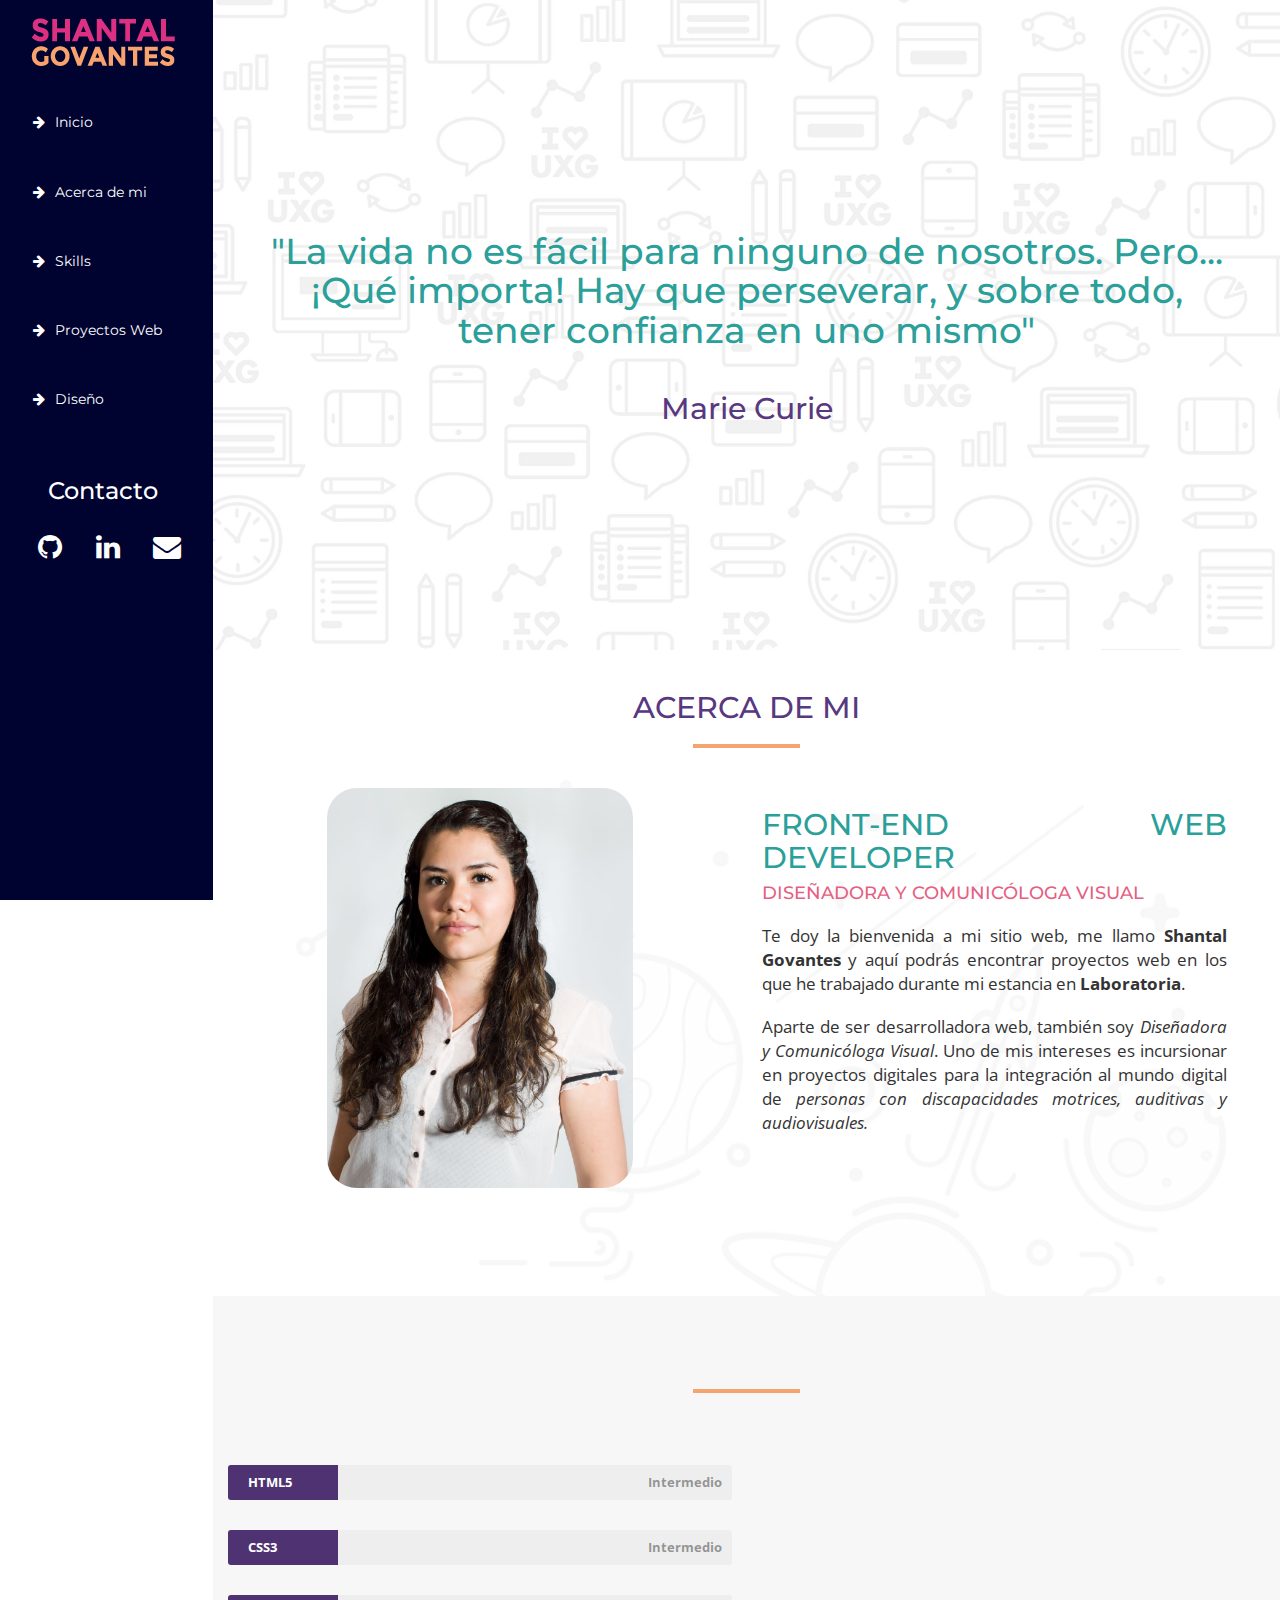
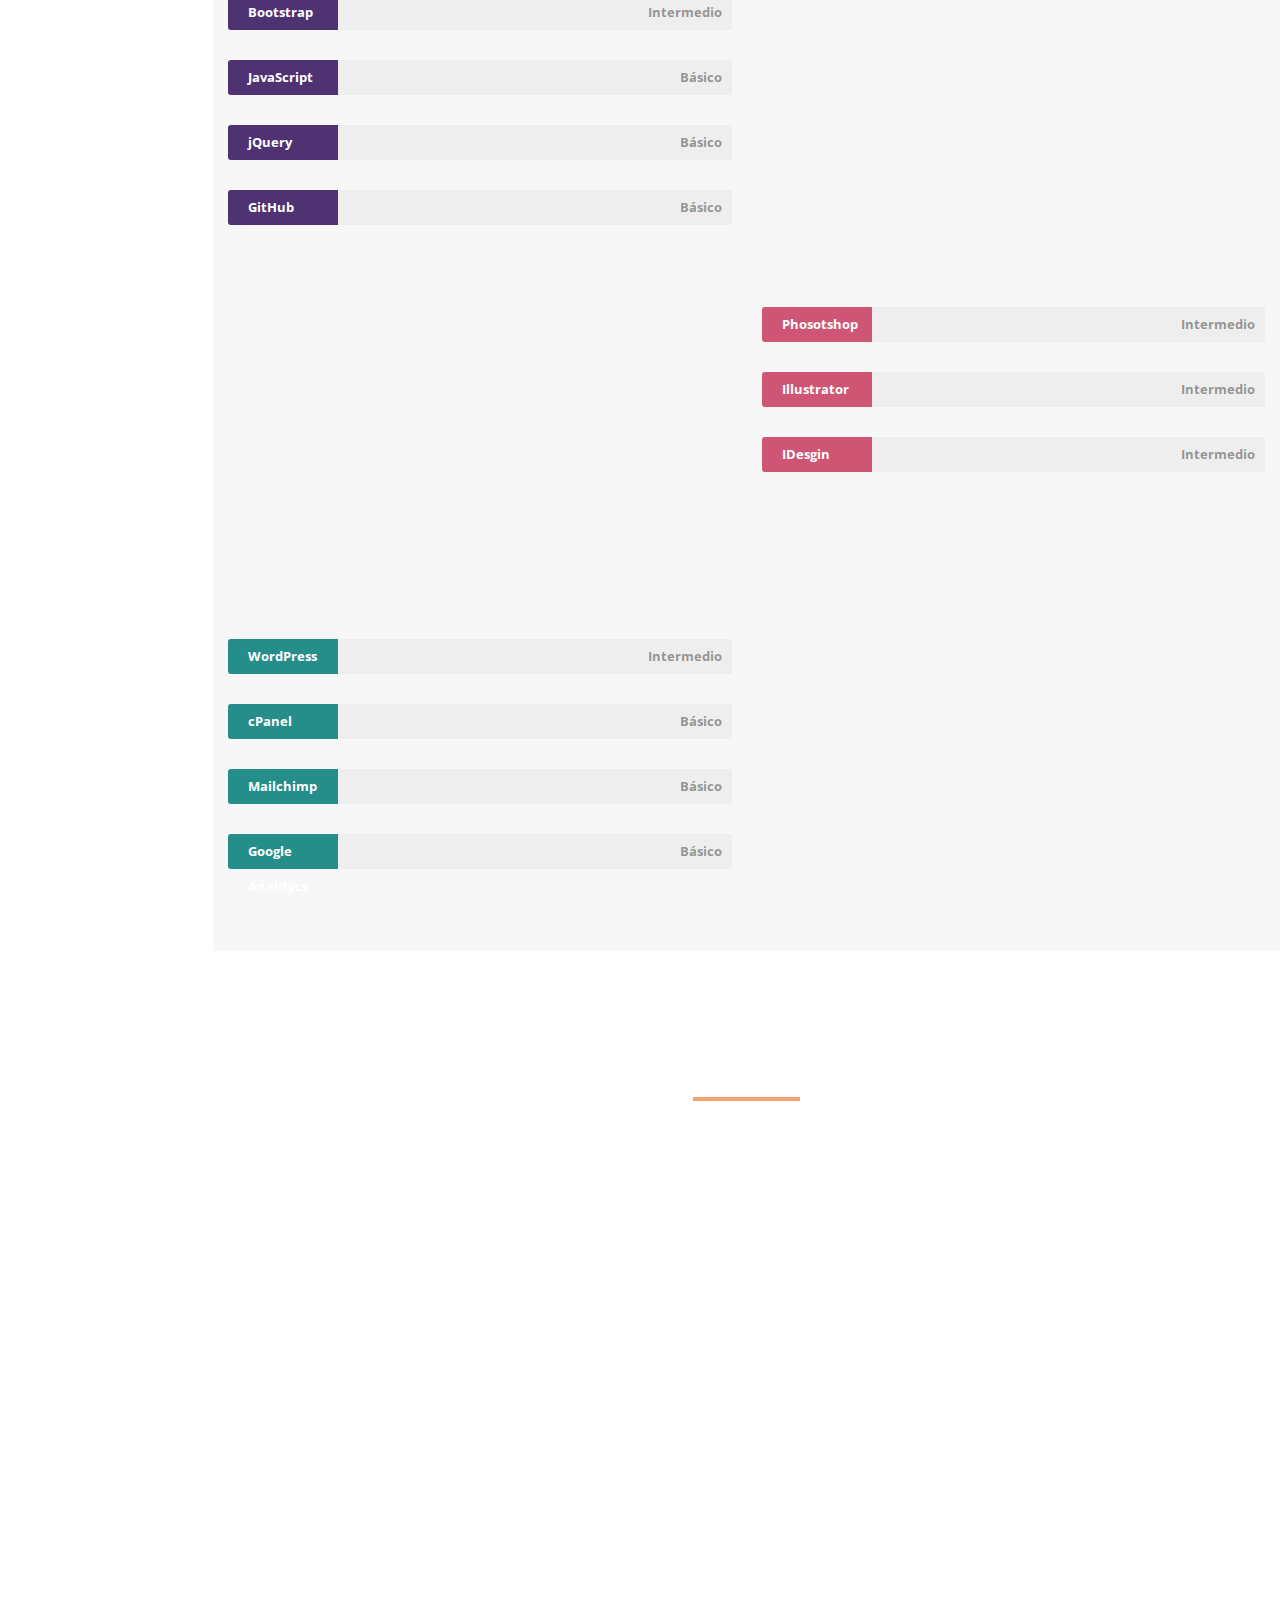
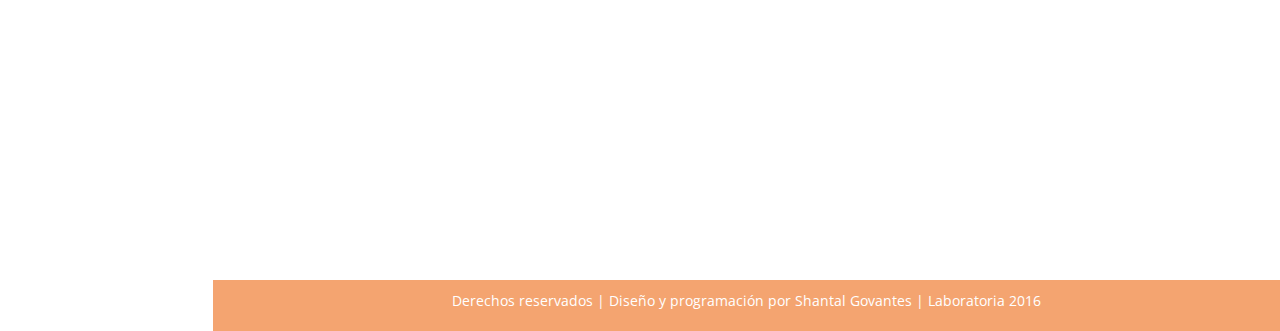
==== commit dd86db7f: "cambios en el scroll" ====
--- a/index.html
+++ b/index.html
@@ -455,9 +455,7 @@
                     <p class="text-purple redes">shangovm@gmail.com</p>
                   </li>
                   <li>
-                    <a href="#">
-                      <i class="fa fa-mobile fa-2x text-purple" aria-hidden="true"></i>
-                    </a>
+                    <i class="fa fa-mobile fa-2x text-purple" aria-hidden="true"></i>
                     <p class="text-purple redes">(+521) 55 9107 4874</p>
                   </li>
                  </ul> 
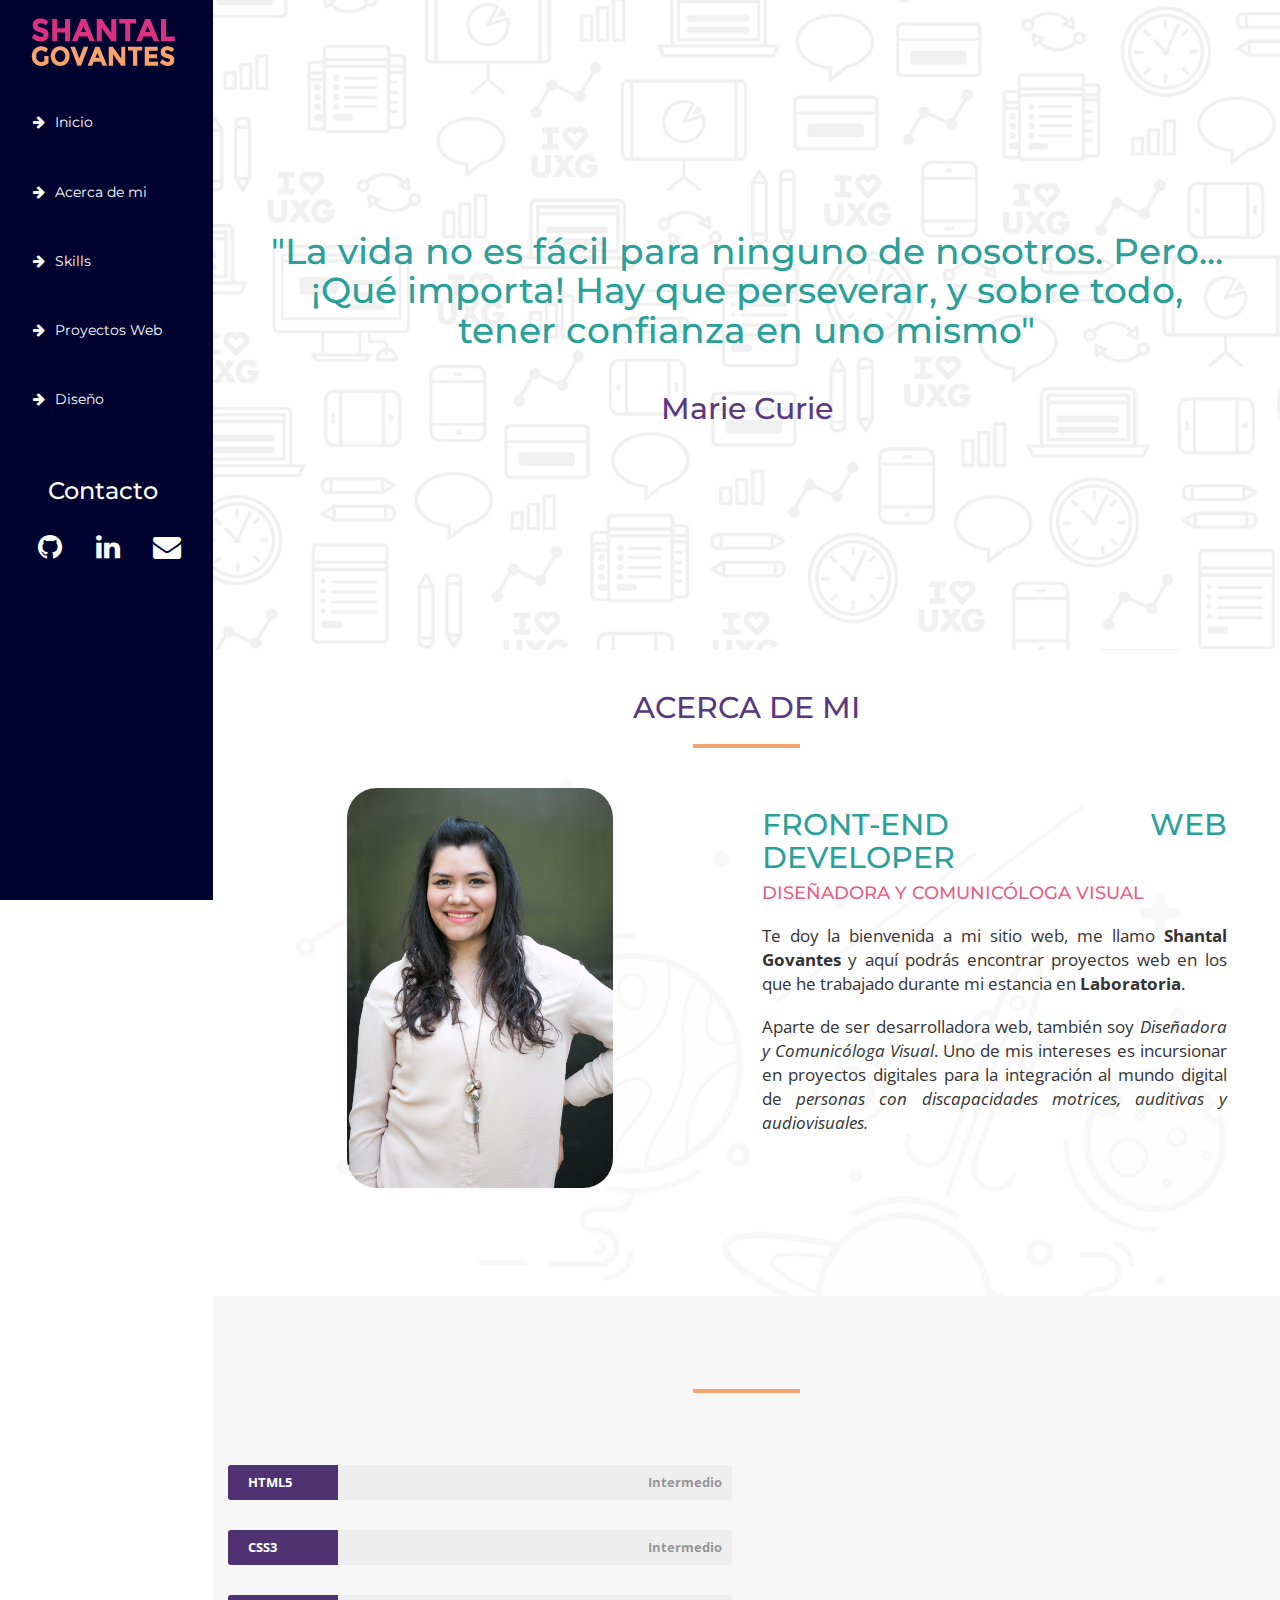
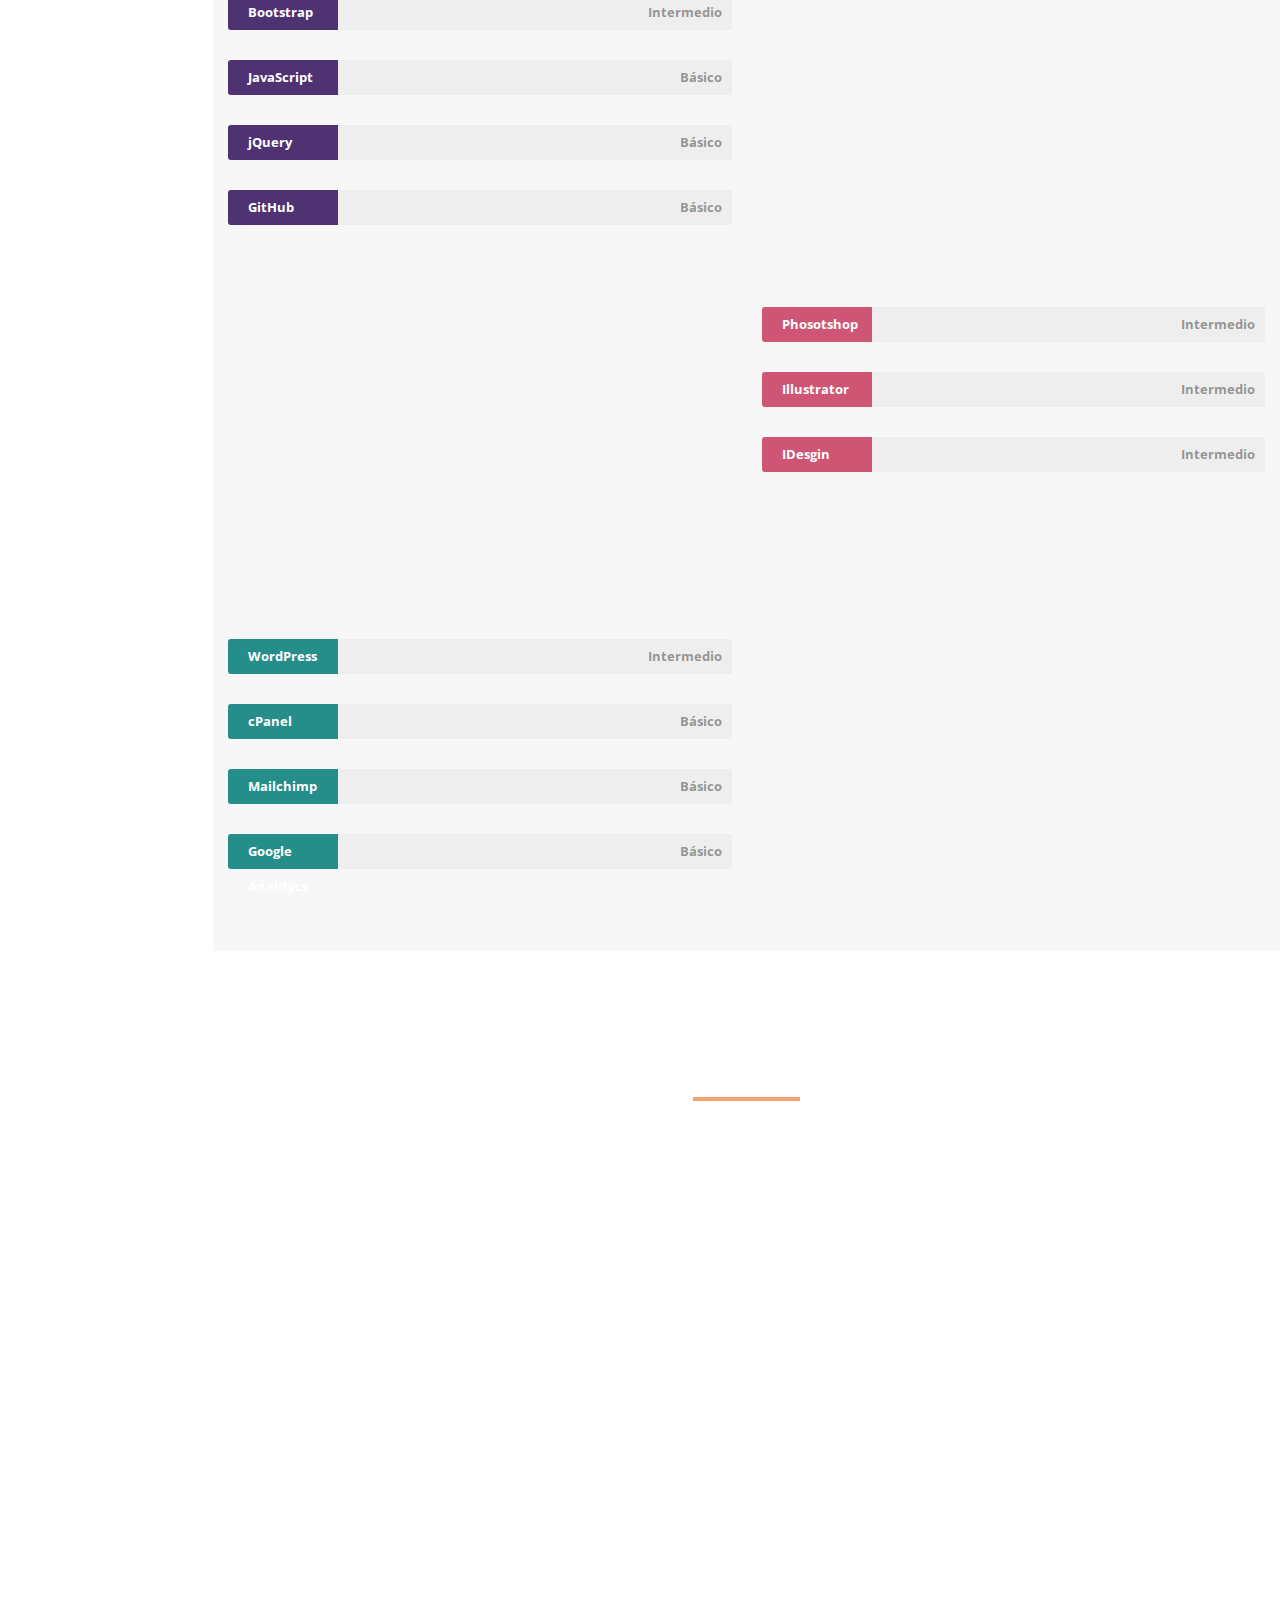
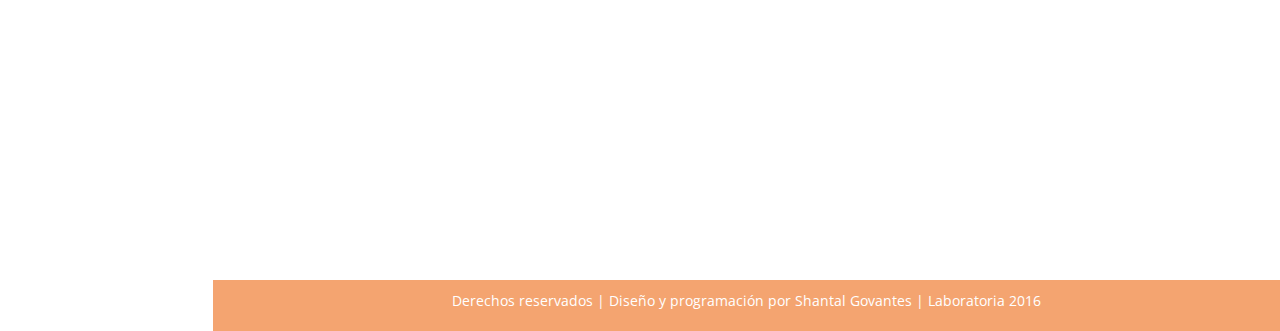
==== commit 2f6d9712: "cambio de imagen y de error ortográfico" ====
--- a/index.html
+++ b/index.html
@@ -255,8 +255,8 @@
                 <a href="https://shantalgovantes1792.github.io/34_Kane-Theme/" target="_blanck">
                   <img class="img-responsive img-thumbnail wow zoomIn" src="img/web/kane.jpg" alt="sitio-web-kean">
                   <div class="divFondo text-center center-block">
-                    <h3>Color Pallet</h3>
-                    <p>Proyecto con uso de bootstrap y animated.css</p>
+                    <h3 class="title-port">Color Pallet</h3>
+                    <p>Proyecto creado para ayudar en la elección de una paleta de colores <br> Examen final con el uso del framework bootstrap y animated.css</p>
                   </div>
                 </a>
               </div>
@@ -265,7 +265,7 @@
                   <img class="img-responsive img-thumbnail wow zoomIn" src="img/web/user-testing-360.jpg" alt="sitio-web-testing-360">
                   <div class="divFondo text-center center-block">
                     <h3>User Testing 360</h3>
-                    <p>Proyecto con bootstrap y animated.css implementando las pantallas modals</p>
+                    <p>Sitio web elaborado para campañas de publicidad mediante videos de navegación dentro del sitio. Elaborado con bootstrap y animated.css implementando las ventanas modals</p>
                   </div>
                 </a>
               </div>
@@ -274,7 +274,7 @@
                   <img class="img-responsive img-thumbnail wow zoomIn" src="img/web/sprint.jpg" alt="sitio-web-sprint">
                   <div class="divFondo text-center center-block">
                     <h3>Spring Came</h3>
-                    <p>Proyecto con bootstrap</p>
+                    <p>Sitio construido para una perfumería. Elaborado con bootstrap, inclusión de videos y animaciones CSS</p>
                   </div>
                 </a>
               </div>
@@ -285,7 +285,7 @@
                   <img class="img-responsive img-thumbnail wow zoomIn" src="img/web/coder.jpg" alt="portafolio Coder">
                   <div class="divFondo text-center center-block">
                     <h3>Portafolio Coder</h3>
-                    <p>Proyecto con bootstrap y animate.css</p>
+                    <p>Landing Page como ejemplo portafolio digital. Proyecto creado con bootstrap y animate.css y el uso de hovers</p>
                   </div>
                 </a>
               </div>
@@ -294,7 +294,7 @@
                   <img class="img-responsive img-thumbnail wow zoomIn" src="img/web/primes.jpg" alt="sitio primes">
                   <div class="divFondo text-center center-block">
                     <h3>Bussines Prime</h3>
-                    <p>Proyecto en conjunto usando el framework de bootstrap y animate.css</p>
+                    <p>Desarrollo y maquetación utilizando formularios de contacto. Elaborado con bootstrap y animate.css</p>
                   </div>
                 </a>
               </div>
@@ -303,7 +303,7 @@
                   <img class="img-responsive img-thumbnail wow zoomIn" src="img/web/comunidad-sostenible.jpg" alt="sitio comunidad sostenible">
                   <div class="divFondo text-center center-block">
                     <h3>Comunidad Sostenible</h3>
-                    <p>Proyecto usando el framework de bootstrap y animate.css</p>
+                    <p>Proyecto de maquetación de un sitio web ecológico. Desarrollado mediante bootstrap y animate.css</p>
                   </div>
                 </a>
               </div>
@@ -322,7 +322,7 @@
               <div class="col-lg-4 col-md-4 col-sm-12 col-xs-12">
                 <a href="img/design/khoch.jpg" class="animated zoomIn with-caption image-link img-responsive" title="Creacion de logotipo para la marca de ropa interior Kkoch">
                   <img class="img-responsive img-thumbnail wow zoomIn" src="img/design/khoch.jpg" alt="logotipo Khoch">
-                  <div class="divFondo text-center center-block">
+                  <div class="divFondo divFondo-query text-center center-block">
                     <h3>Logotipo Khoch</h3>
                     <h5>Identidad Gráfica</h5>
                     <p>Creacion de logotipo para la marca de ropa interior Khoch</p>
@@ -333,7 +333,7 @@
               <div class="col-lg-4 col-md-4 col-sm-12 col-xs-12 margin-sm-xs">
                 <a href="img/design/nutriaddcion.jpg" class="animated zoomIn with-caption image-link img-responsive" title="Propuesta de logotipo para la marca de snacks Nutriadicción">
                   <img class="img-responsive img-thumbnail wow zoomIn" src="img/design/nutriaddcion.jpg" alt="logotipo nutriadicción">
-                  <div class="divFondo text-center center-block">
+                  <div class="divFondo divFondo-query text-center center-block">
                     <h3>Logotipo Nutriadicción</h3>
                     <h5>Identidad Gráfica</h5>
                     <p>Propuesta de logotipo para la marca de snacks Nutriadicción</p>
@@ -344,7 +344,7 @@
               <div class="col-lg-4 col-md-4 col-sm-12 col-xs-12 margin-sm-xs">
                 <a href="img/design/mas-aire.jpg" class="animated zoomIn with-caption image-link img-responsive" title="Logotipo para sitio y aplicación web realizado durante el Hackathon Telcel Infinitum 2016">
                   <img class="img-responsive img-thumbnail wow zoomIn" src="img/design/mas-aire.jpg" alt="logotipo más aire">
-                  <div class="divFondo text-center center-block">
+                  <div class="divFondo divFondo-query text-center center-block">
                     <h3>Logotipo +Aire</h3>
                     <h5>Identidad Gráfica</h5>
                     <p>Logotipo para sitio y aplicación web realizado durante el Hackathon Telcel Infinitum 2016</p>
@@ -358,7 +358,7 @@
               <div class="col-lg-4 col-md-4 col-sm-12 col-xs-12">
                  <a href="img/design/bolsas-nutri.jpg" class="animated zoomIn with-caption image-link img-responsive" title="Propuesta de empaque para linea de Snacks Nutriadicción">
                   <img class="img-responsive img-thumbnail wow zoomIn"src="img/design/bolsas-nutri.jpg" alt="empaques nutriadicción">
-                  <div class="divFondo text-center center-block">
+                  <div class="divFondo divFondo-query text-center center-block">
                     <h3>Nutriadicción</h3>
                     <h5>Empaque</h5>
                     <p>Propuesta de empaque para línea de Snacks Nutriadicción</p>
@@ -369,10 +369,10 @@
               <div class="col-lg-4 col-md-4 col-sm-12 col-xs-12 margin-sm-xs">
                 <a href="img/design/caja-san-valentin.jpg" class="animated zoomIn with-caption image-link img-responsive" title="Propuesta de empaque para dia de San Valentín galletas Gabi">
                   <img class="img-responsive img-thumbnail wow zoomIn" src="img/design/caja-san-valentin.jpg" alt="diseño caja san valentin galletas gabi">
-                  <div class="divFondo text-center center-block">
+                  <div class="divFondo divFondo-query text-center center-block">
                     <h3>Galletas Gabi</h3>
                     <h5>Empaque</h5>
-                    <p>Propuesta de empaque para dia de San Valentín galletas Gabi</p>
+                    <p>Propuesta de empaque para día de San Valentín galletas Gabi</p>
                   </div>
                 </a>
               </div>
@@ -380,10 +380,10 @@
               <div class="col-lg-4 col-md-4 col-sm-12 col-xs-12 margin-sm-xs">
                  <a href="img/design/galletas.jpg" class="animated zoomIn with-caption image-link img-responsive" title="Boceto para Propuesta de rediseño de empaque galletas Gabi">
                   <img class="img-responsive img-thumbnail wow zoomIn"src="img/design/galletas.jpg" alt="empaque galletas gabi">
-                  <div class="divFondo text-center center-block">
+                  <div class="divFondo divFondo-query text-center center-block">
                     <h3>Galletas Gabi</h3>
                     <h5>Empaque</h5>
-                    <p>Boceto para Propuesta de rediseño de empaque galletas Gabi</p>
+                    <p>Boceto para propuesta de rediseño de empaque galletas Gabi</p>
                   </div>
                 </a>
               </div>
@@ -394,10 +394,10 @@
               <div class="col-lg-4 col-md-4 col-sm-12 col-xs-12">
                 <a href="img/design/alesa-1.jpg" class="animated zoomIn with-caption image-link img-responsive" title="Póster y flyer publicitario para cursos de ingreso a UNAM, IPN, UAM">
                   <img class="img-responsive img-thumbnail wow zoomIn" src="img/design/alesa-1.jpg" alt="Póster y flyer publicitario para cursos de ingreso a UNAM, IPN, UAM">
-                  <div class="divFondo text-center center-block">
+                  <div class="divFondo divFondo-query text-center center-block">
                     <h3>Instituto Alesa</h3>
                     <h5>Impresos</h5>
-                    <p>Póster y flyer publicitario para cursos de ingreso a UNAM, IPN, UAM</p>
+                    <p>Pósters publicitarios para cursos de ingreso a UNAM, IPN, UAM y CENEVAL</p>
                   </div>
                 </a>
               </div>
@@ -405,7 +405,7 @@
               <div class="col-lg-4 col-md-4 col-sm-12 col-xs-12 margin-sm-xs">
                 <a href="img/design/digital-movil.jpg" class="animated zoomIn with-caption image-link img-responsive" title="Diseño de identidad gráfica y papelería personal Digital Movil">
                   <img class="img-responsive img-thumbnail wow zoomIn" src="img/design/digital-movil.jpg" alt="logotipo, hoja membretada y tarjeta de presentación para la empresa digital movil">
-                  <div class="divFondo text-center center-block">
+                  <div class="divFondo divFondo-query text-center center-block">
                     <h3>Digital Movil</h3>
                     <h5>Impresos</h5>
                     <p>Diseño de identidad gráfica y papelería personal Digital Movil</p>
@@ -416,7 +416,7 @@
               <div class="col-lg-4 col-md-4 col-sm-12 col-xs-12 margin-sm-xs">
                 <a href="img/design/fandeli-2.jpg" class="animated zoomIn with-caption image-link img-responsive" title="Adaptación de publicidad para línea de lijas fandeli">
                   <img class="img-responsive img-thumbnail wow zoomIn"src="img/design/fandeli-2.jpg" alt="publicidad fandeli">
-                  <div class="divFondo text-center center-block">
+                  <div class="divFondo divFondo-query text-center center-block">
                     <h3>Fandeli</h3>
                     <h5>Impresos</h5>
                     <p>Adaptación de publicidad para línea de lijas fandeli</p>
--- a/css/navbar-fixed-side.css
+++ b/css/navbar-fixed-side.css
@@ -59,6 +59,24 @@
     margin-top: 10%;
     margin-bottom: 15%;
   }
+
+  /*SECCIÓN PROYECTOS*/
+  .divFondo-query{
+  background-size: 100%;
+  background-position: center;
+  height: 100%;
+  
+}
+  .divFondo h3{
+    font-size: 1.3em;
+    margin-top: -5%;
+  }
+
+  .divFondo p{
+    font-size: 0.9em;
+    
+}
+
   /*GIF DE LA PARTE DE CONTACTO*/
   #contact-gif{
   width: 100%;
